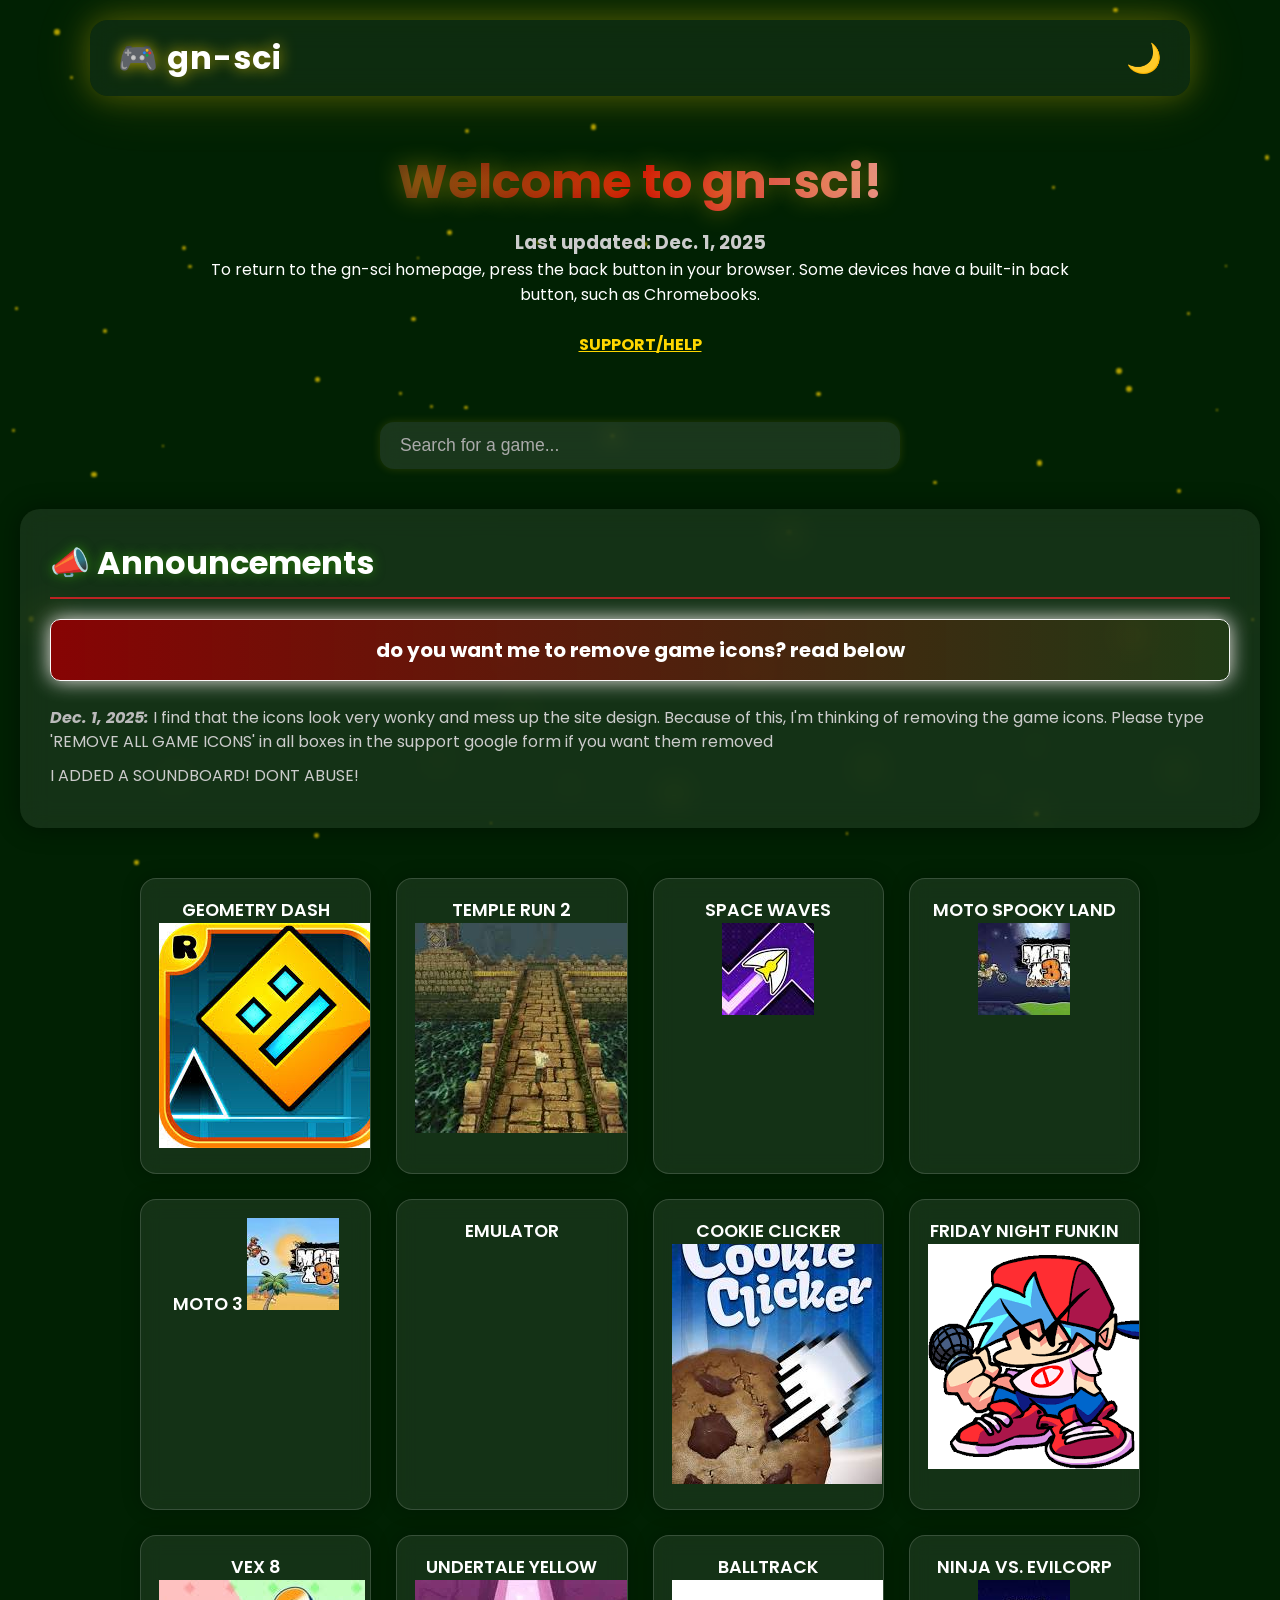
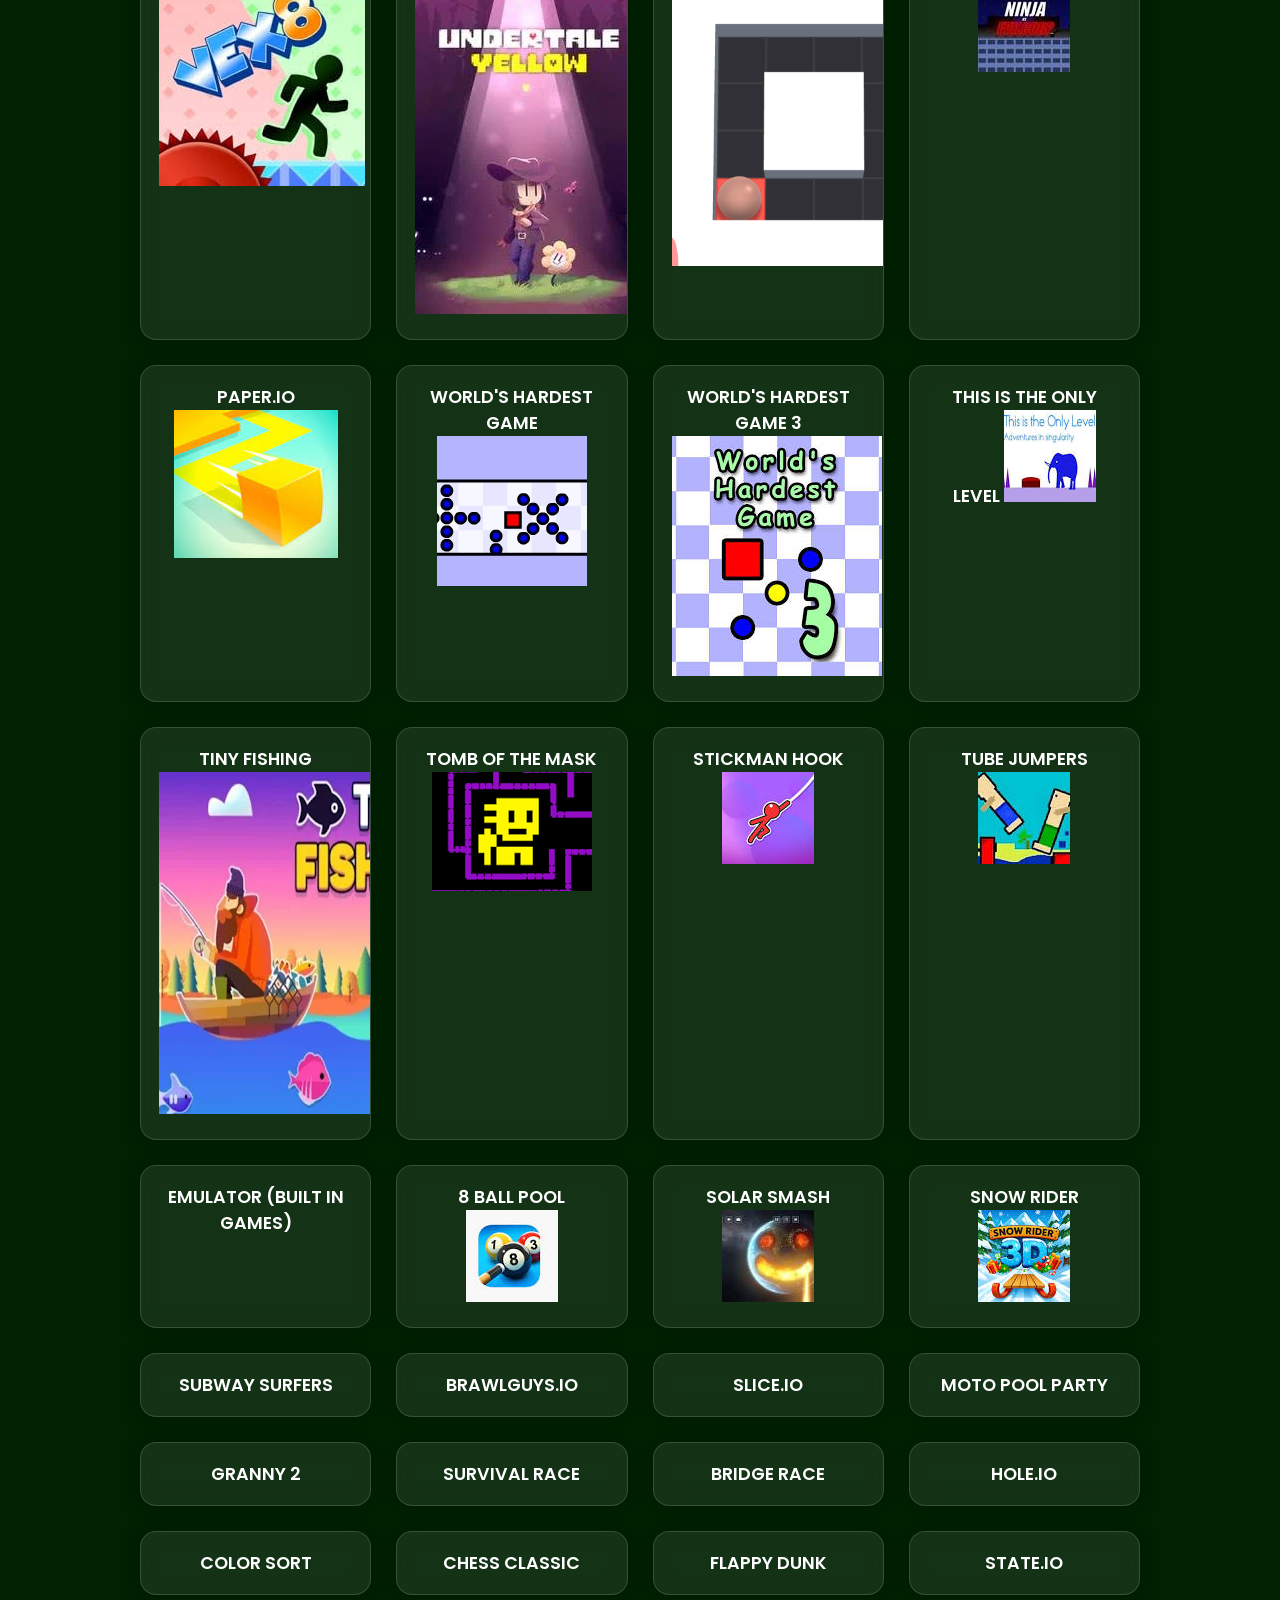
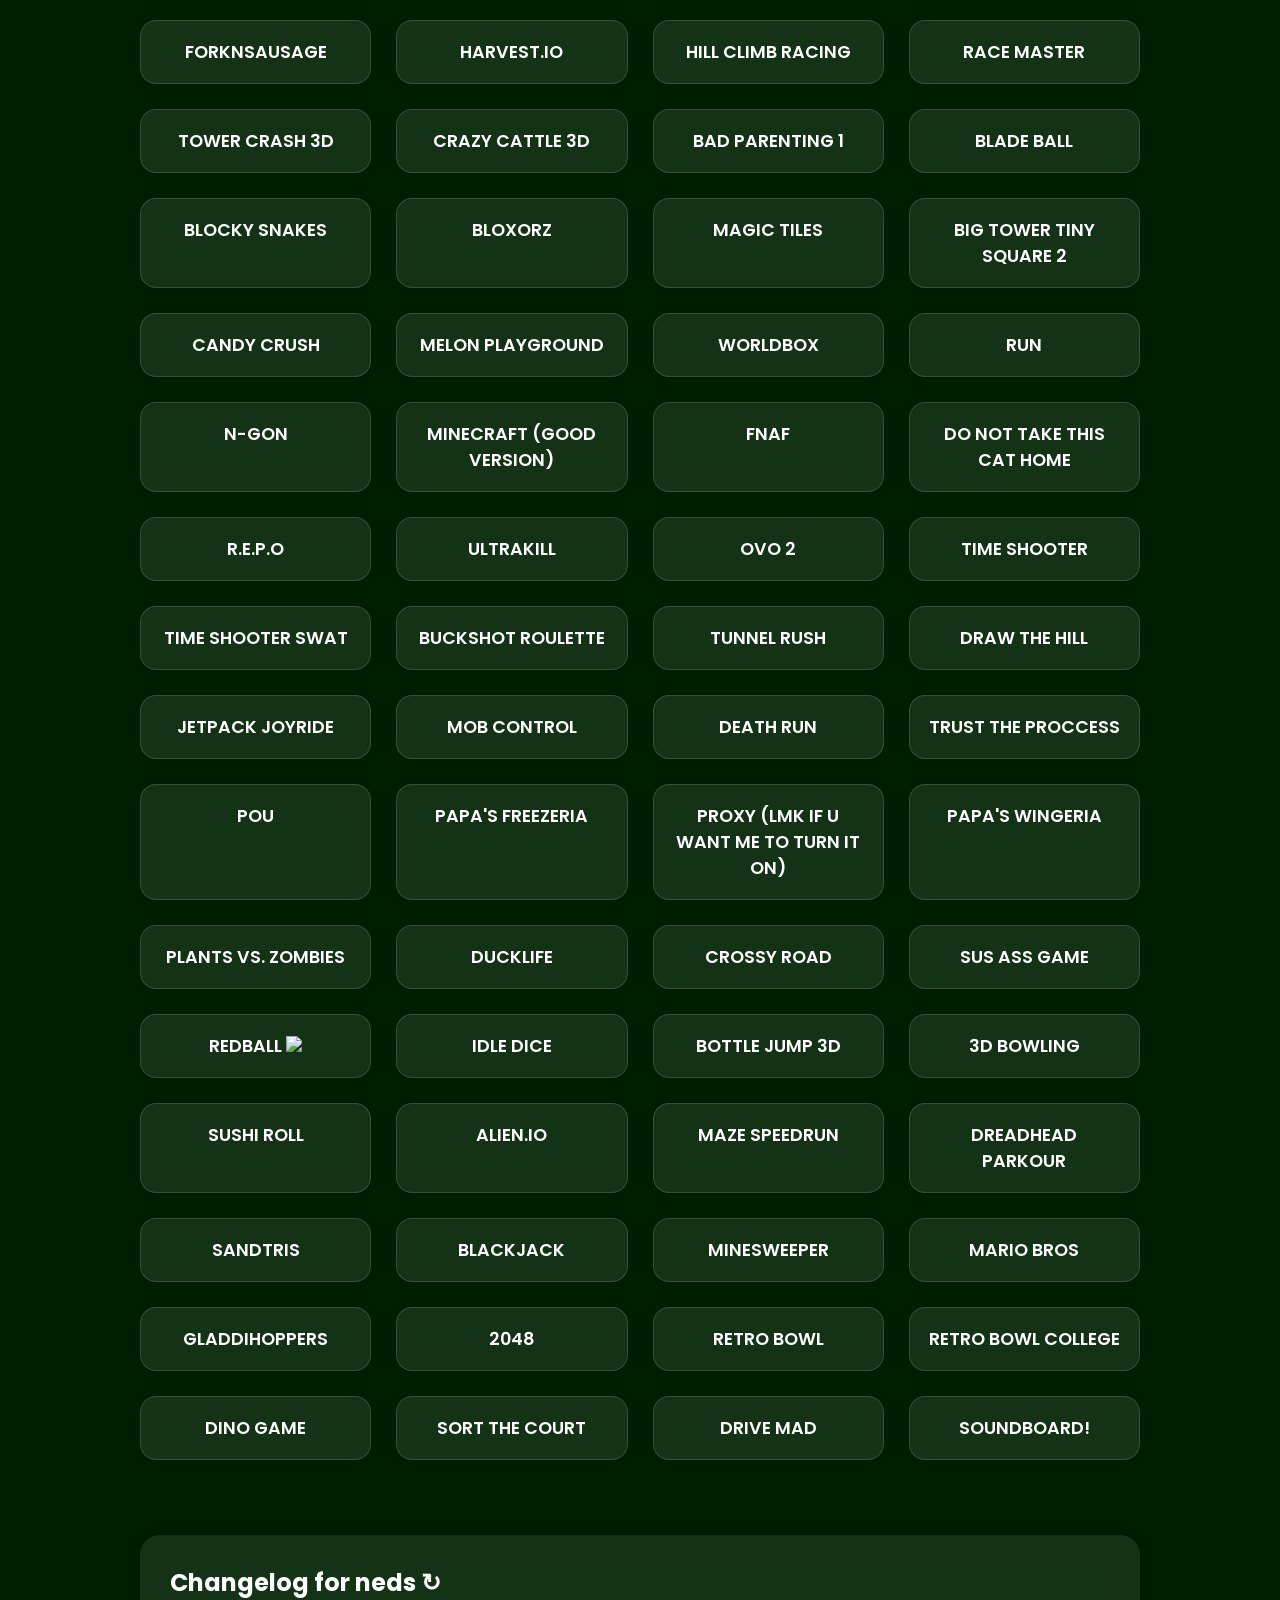
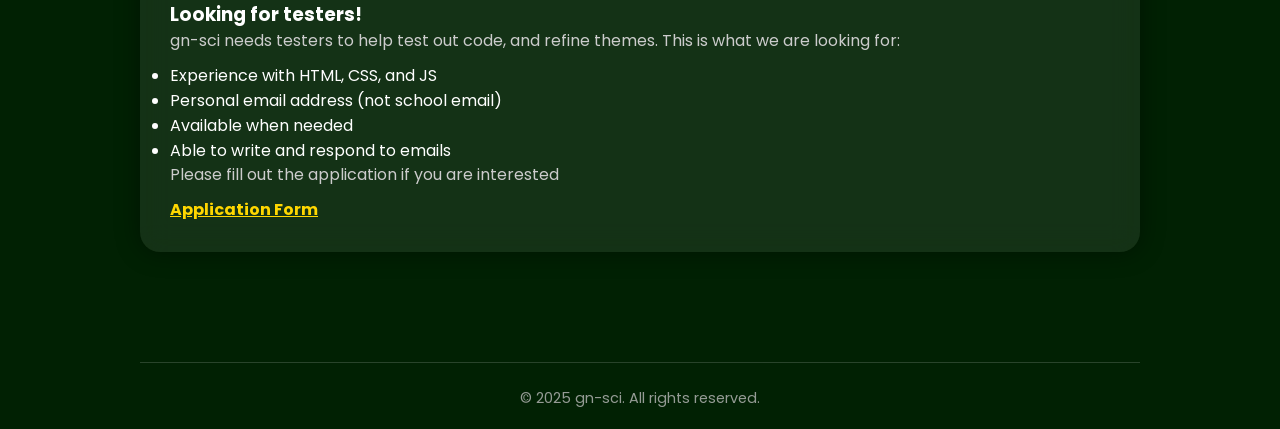
==== index.html @ a2a51438 "Update index.html" ====
<!DOCTYPE html>
<html lang="en">
<head>

  <!-- Google tag (gtag.js) -->
<script async src="https://www.googletagmanager.com/gtag/js?id=G-GJDDTMFGZG"></script>
<script>
  window.dataLayer = window.dataLayer || [];
  function gtag(){dataLayer.push(arguments);}
  gtag('js', new Date());

  gtag('config', 'G-GJDDTMFGZG');
</script>
  <meta charset="UTF-8" />
  <meta name="viewport" content="width=device-width, initial-scale=1.0" />
  <title>gn-sci</title>
  <link rel="shortcut icon" type="image/x-icon" href="favicon.ico">
  <link rel="stylesheet" href="style.css" />
</head>
<body>
  <!-- PARTICLE BACKGROUND -->
  <div id="particle-container"></div>

  <!-- NAVBAR -->
  <nav class="navbar">
    <h2 class="logo">🎮 gn-sci</h2>
    <button class="theme-toggle" id="themeToggle">🌙</button>
  </nav>

  <!-- HEADER -->
  <header>
    <h1>Welcome to <span class="highlight">gn-sci</span>!</h1>
   <h3>Last updated: Dec. 1, 2025</h3>
      To return to the gn-sci homepage, press the back button in your browser. Some devices have a built-in back button, such as Chromebooks.
    </p>
    <br>
    <a href="https://forms.gle/buQgPHkictA9Go8GA">SUPPORT/HELP</a>
  </header>

  <!-- SEARCH BAR -->
  <input type="text" class="search-bar" placeholder="Search for a game..." id="searchInput">

  <!-- ANNOUNCEMENTS -->
  <section class="announcements">
    <h2>📣 Announcements</h2>
    <p class="important-announcement">
do you want me to remove game icons? read below    </p>
    <div class="announcements-list">
      <p><span class="update-date">Dec. 1, 2025:</span> I find that the icons look very wonky and mess up the site design. Because of this, I'm thinking of removing the game icons. Please type
        'REMOVE ALL GAME ICONS' in all boxes in the support google form if you want them removed</p>
      <p>I ADDED A SOUNDBOARD! DONT ABUSE!</p>
      <p class="archived-item"></p>
    </div>
  </section>

  <!-- GAME LIST -->
  <main>
    <section class="game-list" id="gameList">
      <a class="game-link" href="gdash/">Geometry Dash
        <img src="icons/geodash.jpg">
      </a>
      <a class="game-link" href="templerun2/">Temple Run 2
        <img src="icons/templerun2.jpg">
      </a>
      <a class="game-link" href="swaves/">Space Waves
        <img src="icons/spacewaves.jpg">
      </a>
      <a class="game-link" href="motosl/">Moto Spooky Land
        <img src="icons/motosl.jpg">
      </a>
      <a class="game-link" href="moto3/">Moto 3
        <img src="icons/moto3.jpg">
      </a>
      <a class="game-link" href="emulator/">Emulator</a>
      <a class="game-link" href="cookieclicker/">Cookie Clicker
        <img src="icons/cc.jpg">
      </a>
      <a class="game-link" href="fnf/">Friday Night Funkin
        <img src="icons/fnf.jpg">
      </a>
      <a class="game-link" href="vex8/">Vex 8
        <img src="icons/vex8.jpg">
      </a>
      <a class="game-link" href="undertale/">Undertale Yellow
        <img src="icons/undertale.png">
      </a>
      <a class="game-link" href="balltrack/">Balltrack
        <img src="icons/balltrack.jpg">
      </a>
      <a class="game-link" href="ninjaVSevil/">Ninja Vs. Evilcorp
        <img src="icons/ninjaVSevil.jpg">
      </a>
      <a class="game-link" href="paper.io/">Paper.io
        <img src="icons/paper.jpeg">
      </a>
      <a class="game-link" href="WHG/">World's Hardest Game
        <img src="icons/whg.jpg">
      </a>
      <a class="game-link" href="WHG3/">World's Hardest Game 3
        <img src="icons/whg3.jpg">
      </a>
      <a class="game-link" href="titol/">This is the Only Level
        <img src="icons/titol.jpeg">
      </a>
      <a class="game-link" href="tinyfishing/">Tiny Fishing
        <img src="icons/tinyfishing.png">
      </a>
      <a class="game-link" href="ttm/">Tomb of the Mask
        <img src="icons/totm.png">
      </a>
      <a class="game-link" href="stickman hook/">Stickman Hook
        <img src="icons/stickman.jpg">
      </a>
      <a class="game-link" href="tubejumpers/tube">Tube Jumpers
        <img src="icons/tubejumpers.jpg">
      </a>
      <a class="game-link" href="emulator2/">Emulator (built in games)</a>
      <a class="game-link" href="8ballpool/">8 Ball Pool
        <img src="icons/8bp.jpg">
      </a>
      <a class="game-link" href="solar smash/">Solar Smash
        <img src="icons/solarsmash.jpg">
      </a>
      <a class="game-link" href="snowrider/">Snow Rider
        <img src="icons/snowrider.jpg">
      </a>
      <a class="game-link" href="subway surfers/">Subway Surfers</a>
      <a class="game-link" href="brawlguys/">Brawlguys.io</a>
      <a class="game-link" href="slice.io/">Slice.io</a>
      <a class="game-link" href="motopp/">Moto Pool Party</a>
      <a class="game-link" href="granny2/">Granny 2</a>
      <a class="game-link" href="survivalrace/">Survival Race</a>
      <a class="game-link" href="briderace/">Bridge Race</a>
      <a class="game-link" href="hole.io/">Hole.io</a>
      <a class="game-link" href="colorsort/">Color Sort</a>
      <a class="game-link" href="chess/">Chess Classic</a>
      <a class="game-link" href="flappydunk/">Flappy Dunk</a>
      <a class="game-link" href="state.io/">State.io</a>
      <a class="game-link" href="forknsauce/">ForkNSausage</a>
      <a class="game-link" href="harvest.io/">Harvest.io</a>
      <a class="game-link" href="HCR/">Hill Climb Racing</a>
      <a class="game-link" href="race master/">Race Master</a>
      <a class="game-link" href="towercrash/">Tower Crash 3D</a>
      <a class="game-link" href="crazy cattle/">Crazy Cattle 3D</a>
      <a class="game-link" href="badparenting/">Bad Parenting 1</a>
      <a class="game-link" href="bladeball/">Blade Ball</a>
      <a class="game-link" href="blockysnakes/">Blocky Snakes</a>
      <a class="game-link" href="bloxorz/">Bloxorz</a>
      <a class="game-link" href="magictiles/">Magic tiles</a>
      <a class="game-link" href="btts2/">Big Tower Tiny Square 2</a>
      <a class="game-link" href="candy crush/">Candy Crush</a>
      <a class="game-link" href="melonplayground/">Melon Playground</a>
      <a class="game-link" href="world box/">WorldBox</a>
      <a class="game-link" href="run/">Run</a>
      <a class="game-link" href="n-gon/">N-Gon</a>
      <a class="game-link" href="minecraft/">Minecraft (good version)</a>
      <a class="game-link" href="FNAF/">FNAF</a>
      <a class="game-link" href="dnttch/">Do Not Take This Cat Home</a>
      <a class="game-link" href="REPO/">R.E.P.O</a>
      <a class="game-link" href="ULTRAKILL/">ULTRAKILL</a>
      <a class="game-link" href="ovo2/">OvO 2</a>
      <a class="game-link" href="timeshooter/">Time Shooter</a>
      <a class="game-link" href="timeshooterswat/">Time Shooter SWAT</a>
      <a class="game-link" href="buckshot/">Buckshot Roulette</a>
      <a class="game-link" href="tunnelrush/">Tunnel Rush</a>
      <a class="game-link" href="drawthehill/">Draw the Hill</a>
      <a class="game-link" href="jetpack/">Jetpack Joyride</a>
      <a class="game-link" href="mobcontrol/">Mob Control</a>
      <a class="game-link" href="death run/">Death Run</a>
      <a class="game-link" href="very fun I swear/">Trust the proccess</a>
      <a class="game-link" href="pou/">Pou</a>
      <a class="game-link" href="freezeria/">Papa's Freezeria</a> 
      <a class="game-link" href="https://reimagined-couscous-wrxw45wrq9pp2r4v-8080.app.github.dev/">Proxy (lmk if u want me to turn it on)</a>
      <a class="game-link" href="wingeria/">Papa's Wingeria</a>
      <a class="game-link" href="plantsvszombies/">Plants VS. Zombies</a>
      <a class="game-link" href="ducklife/">Ducklife</a>
      <a class="game-link" href="crossyroad/">Crossy Road</a>
      <a class="game-link" href="touchaholic/">sus ass game</a>
      <a class="game-link" href="redball/">Redball
        <img src="redball.png">
      </a>
      <a class="game-link" href="idledice/">Idle Dice</a>
      <a class="game-link" href="bottle jump/">Bottle Jump 3D</a>
      <a class="game-link" href="bowling/">3D Bowling</a>
      <a class="game-link" href="sushi roll/">Sushi Roll</a>
      <a class="game-link" href="alien/">Alien.io</a>
      <a class="game-link" href="mazespeedrun/">Maze Speedrun</a>
      <a class="game-link" href="deadhead/">Dreadhead Parkour</a>
      <a class="game-link" href="sandtris/">SANDTRIS</a>
      <a class="game-link" href="blackjack/">Blackjack</a>
      <a class="game-link" href="minesweeper/">Minesweeper</a>
      <a class="game-link" href="Mario/">Mario Bros</a>
      <a class="game-link" href="gladdihoppers/">Gladdihoppers</a>
      <a class="game-link" href="2048/">2048</a>
      <a class="game-link" href="Retro Bowl.html">Retro Bowl</a>
      <a class="game-link" href="Retro Bowl College">Retro Bowl College</a>
      <a class="game-link" href="dinogame/">Dino Game</a>
      <a class="game-link" href="stc/">Sort the Court</a>
      <a class="game-link" href="drivemad/">Drive Mad</a>
      <a class="game-link" href="soundboard/">SOUNDBOARD!</a>
      <br>
      <br>
      
      
      <!--
<a class="game-link" href=" /"> </a>
      -->
      
    </section>

<!-- CHANGELOG -->
  <section class="log">

    <h2>Changelog for neds ↻</h2>
    <div class="announcements-list">
      
      <h3>Looking for testers!</h3>
      <p>gn-sci needs testers to help test out code, and refine themes. This is what we are looking for:</p>
      <ul>
        <li>Experience with HTML, CSS, and JS</li>
        <li>Personal email address (not school email)</li>
        <li>Available when needed</li>
        <li>Able to write and respond to emails</li>
      </ul>
      <p>Please fill out the application if you are interested</p>
      <a href="https://forms.gle/q88oAAwdbPkK9mpD8">Application Form</a>
    </div>

  </main>

  <!-- FOOTER -->
  <footer>
    <p>&copy; 2025 gn-sci. All rights reserved.</p>
  </footer>

  <script src="script.js"></script>
</body>
</html>
---- style.css ----
/* -----------------------------
   Fonts & Globals
----------------------------- */
@import url("https://fonts.googleapis.com/css2?family=Poppins:wght@400;600;700&display=swap");

* { margin: 0; padding: 0; box-sizing: border-box; }

body {
  font-family: "Poppins", sans-serif;
  background: #012103;
  background-size: 300% 300%;
  animation: bgShift 15s ease infinite;
  color: #fff;
  min-height: 100vh;
  display: flex;
  flex-direction: column;
  align-items: center;
  padding: 20px;
  overflow-x: hidden;
  transition: background 0.4s, color 0.4s;
}

body.light {
  background: linear-gradient(135deg, #f4f4f9, #dadcff);
  color: #111;
}

@keyframes bgShift {
  0% { background-position: 0% 50%; }
  50% { background-position: 100% 50%; }
  100% { background-position: 0% 50%; }
}

/* -----------------------------
   Particle Background
----------------------------- */
#particle-container { position: fixed; top: 0; left: 0; width: 100%; height: 100%; pointer-events: none; overflow: hidden; z-index: -1; }
.particle { position: absolute; width: 4px; height: 4px; background: rgba(255, 215, 0, 0.7); border-radius: 50%; filter: blur(1px); animation: floatParticle linear infinite; }
@keyframes floatParticle { 0% { transform: translateY(0) translateX(0); opacity: 0; } 10% { opacity: 1; } 100% { transform: translateY(-120vh) translateX(50px); opacity: 0; } }

/* -----------------------------
   Navbar
----------------------------- */
.navbar {
  width: 100%;
  max-width: 1100px;
  display: flex;
  justify-content: space-between;
  align-items: center;
  padding: 14px 28px;
  background: rgba(255,255,255,0.05);
  border-radius: 18px;
  box-shadow: 0 0 30px rgba(255,215,0,0.25), 0 0 60px rgba(255,215,0,0.15);
  backdrop-filter: blur(14px);
  margin-bottom: 50px;
  animation: fadeDown 1s ease forwards;
  opacity: 0;
}
.logo { font-size: 2rem; font-weight: 700; color: #ffffff; text-shadow: 0 0 15px rgba(255,215,0,0.7); letter-spacing: 1px; }
.theme-toggle { background: none; border: none; font-size: 1.8rem; cursor: pointer; color: #fff; transition: transform 0.3s, color 0.3s, text-shadow 0.3s; }
.theme-toggle:hover { transform: rotate(20deg) scale(1.3); text-shadow: 0 0 10px #ffd700; }
body.light .theme-toggle { color: #111; }
@keyframes fadeDown { to { transform: translateY(0); opacity: 1; } from { transform: translateY(-40px); opacity: 0; } }

/* -----------------------------
   Header
----------------------------- */
header { text-align: center; max-width: 900px; margin-bottom: 40px; animation: fadeUp 1.2s ease forwards; opacity: 0; }
@keyframes fadeUp { to { transform: translateY(0); opacity: 1; } from { transform: translateY(40px); opacity: 0; } }
header h1 { font-size: 3rem; font-weight: 700; background: linear-gradient(90deg,#04591f,#cc0707,#ffffff); background-clip: text; -webkit-background-clip: text; -webkit-text-fill-color: transparent; text-shadow: 0 0 25px rgba(255,215,0,0.4); }
header h3 { color: #ccc; margin-top: 10px; }
header h3 a { color: #ffffff; text-decoration: none; }
.note { color: #aaa; max-width: 700px; margin: 15px auto; font-size: 1.05rem; line-height: 1.6; }

/* -----------------------------
   Search Bar
----------------------------- */
.search-bar { width: 100%; max-width: 520px; padding: 13px 20px; border-radius: 14px; border: none; outline: none; margin: 25px auto 40px; font-size: 1.1em; background: rgba(255,255,255,0.1); color: #fff; backdrop-filter: blur(10px); transition: all 0.3s ease; box-shadow: 0 0 10px rgba(255,215,0,0.15); }
.search-bar::placeholder { color: #aaa; }
.search-bar:focus { background: rgba(255,255,255,0.2); box-shadow: 0 0 20px rgba(255,215,0,0.6); transform: scale(1.02); }

/* -----------------------------
   Announcements
----------------------------- */
.announcements { width: 100%; padding: 30px; background: rgba(255,255,255,0.08); border-radius: 20px; box-shadow: 0 0 25px rgba(0,0,0,0.4); backdrop-filter: blur(14px); margin-bottom: 50px; animation: fadeUp 1.3s ease forwards; }
.announcements h2 { font-size: 2rem; border-bottom: 2px solid #bb2222; padding-bottom: 10px; margin-bottom: 20px; text-shadow: 0 0 12px rgba(53, 176, 0, 0.6); }
.important-announcement { background: linear-gradient(90deg, rgb(135, 4, 4), rgba(255,215,0,0.05)); font-size: 1.25em; color: #ffffff; font-weight: bold; padding: 15px; border: 1px solid #f9f9f9; border-radius: 10px; text-align: center; margin-bottom: 25px; box-shadow: 0 0 20px rgb(239, 232, 232); }
.announcements-list p { margin-bottom: 10px; line-height: 1.5; color: #ccc; }
.update-date { font-style: italic; font-weight: bold; color: #bbb; }
.archived-item { opacity: 0.6; font-size: 0.9em; }

/* ---------------------------------
    Change Log
----------------------------------*/
.log { width: 100%; padding: 30px; background: rgba(255,255,255,0.08); border-radius: 20px; box-shadow: 0 0 25px rgba(0,0,0,0.4); backdrop-filter: blur(14px); margin-bottom: 50px; animation: fadeUp 1.3s ease forwards; }

/* -----------------------------
   Game List
----------------------------- */
main { width: 100%; max-width: 1000px; display: flex; flex-direction: column; justify-content: center; }
.game-list { display: grid; grid-template-columns: repeat(auto-fit, minmax(230px, 1fr)); gap: 25px; }
.game-link { display: block; background: rgba(255,255,255,0.08); border: 1px solid rgba(255,255,255,0.15); padding: 18px; border-radius: 16px; font-size: 1.1em; font-weight: 600; text-transform: uppercase; color: #fff; text-align: center; text-decoration: none; backdrop-filter: blur(10px); box-shadow: 0 0 18px rgba(0,0,0,0.25); transition: all 0.35s ease; position: relative; overflow: hidden; }
.game-link::before { content:""; position:absolute; top:-50%; left:-50%; width:200%; height:200%; background: radial-gradient(circle, rgba(255,215,0,0.25) 0%, transparent 70%); transform: scale(0); transition: transform 0.4s ease; z-index:0; }
.game-link:hover::before { transform: scale(1); }
.game-link:hover { transform: translateY(-8px) scale(1.05); box-shadow: 0 0 50px rgba(255, 255, 255, 0.7), 0 0 100px rgba(255,215,0,0.4); border-color: rgba(179, 17, 17, 0.7); color:#ffffff; z-index:1; }

.changelog {
  width: 100%;
  padding: 30px;
  background: rgba(255,255,255,0.08);
  border-radius: 20px;
  box-shadow: 0 0 25px rgba(0,0,0,0.4);
  backdrop-filter: blur(14px);
  margin-bottom: 50px;
}

.changelog h2 {
  font-size: 2rem;
  border-bottom: 2px solid #ffd700;
  padding-bottom: 10px;
  margin-bottom: 20px;
  text-shadow: 0 0 12px rgba(255,215,0,0.6);
}

.changelog-list p {
  margin-bottom: 10px;
  color: #ccc;
  line-height: 1.5;
}

.change-date {
  font-style: italic;
  font-weight: bold;
  color: #bbb;
}

a {
  font-weight: bold;
  color: #ffd700;
}

/*----------------------------
Thank you
----------------------------*/
#ty {
  text-align: center;
  color: #ffd700;
  font-weight: bold;
}

/* -----------------------------
   Footer
----------------------------- */
footer { width: 100%; max-width: 1000px; margin-top: 60px; padding-top: 25px; border-top: 1px solid rgba(255,255,255,0.2); text-align:center; font-size:0.9em; color:#bbb; opacity:0.8; transition: opacity 0.3s ease; }
footer:hover { opacity: 1; }
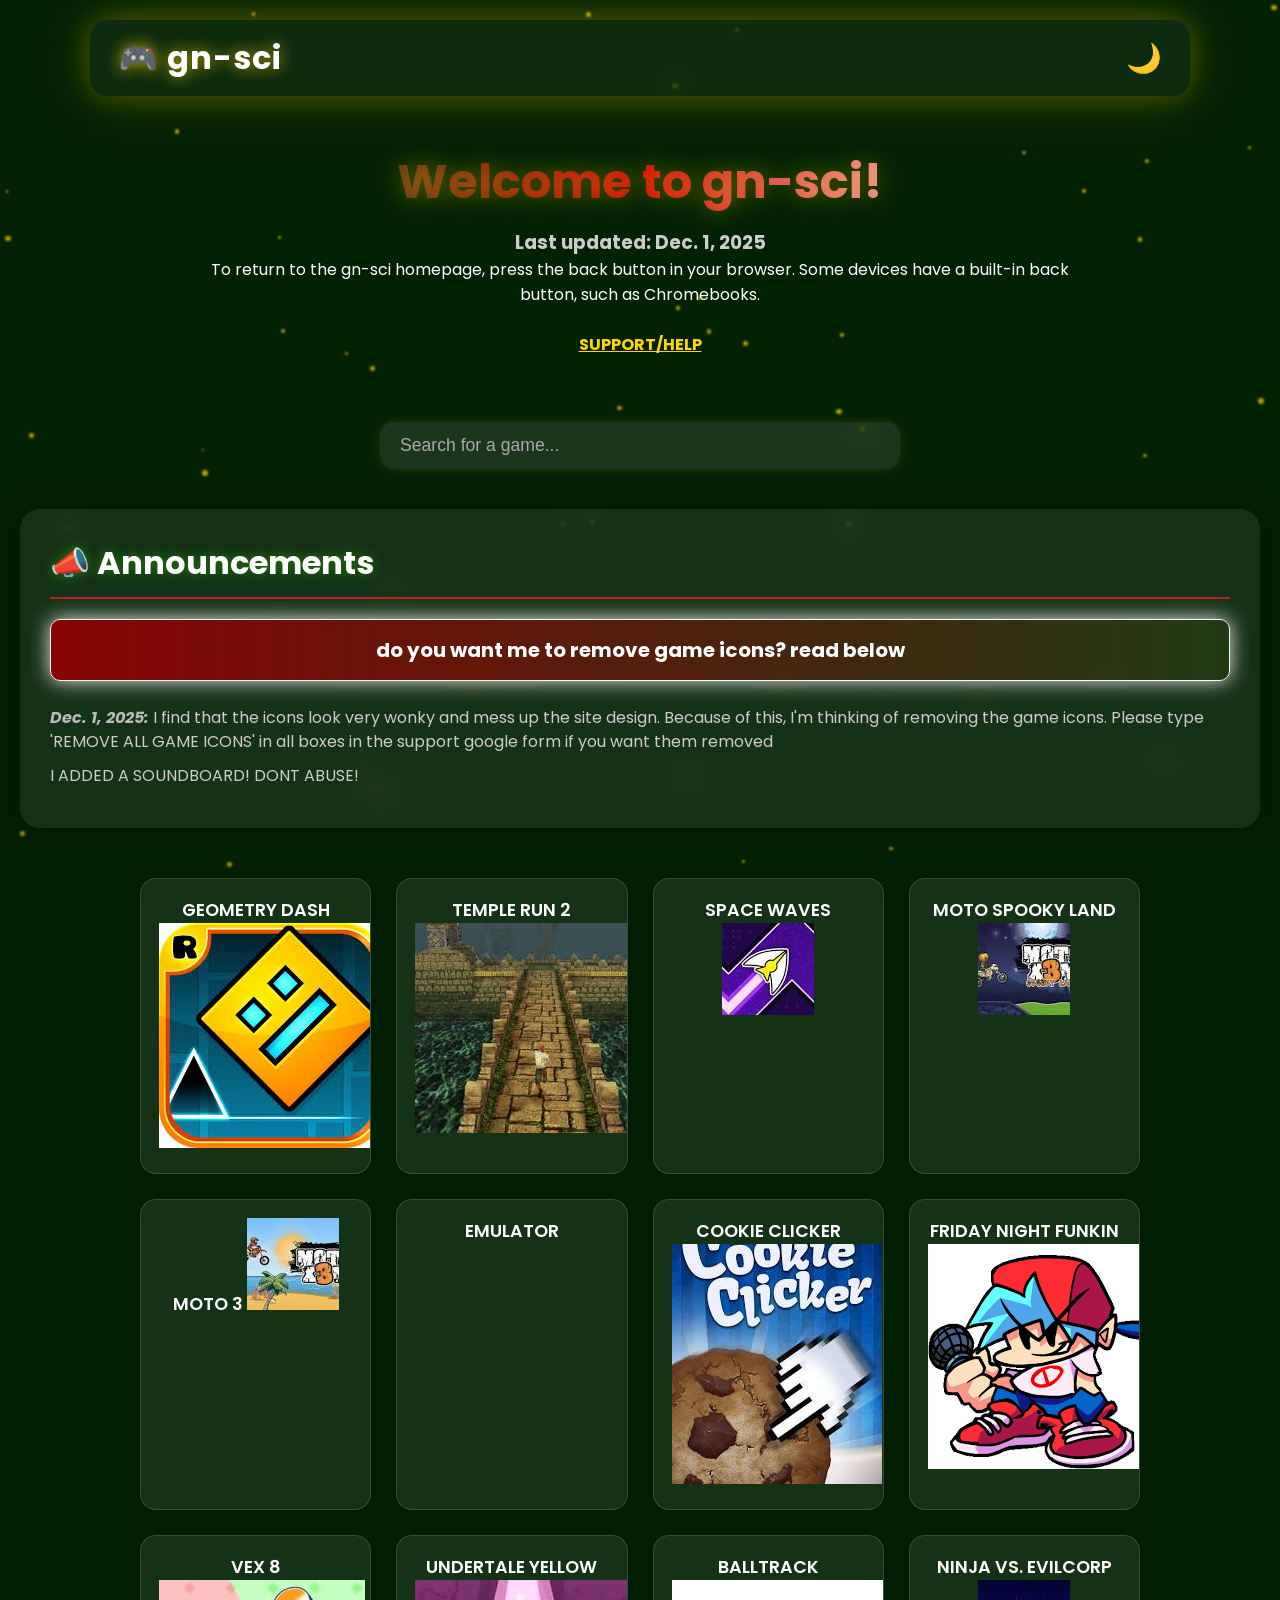
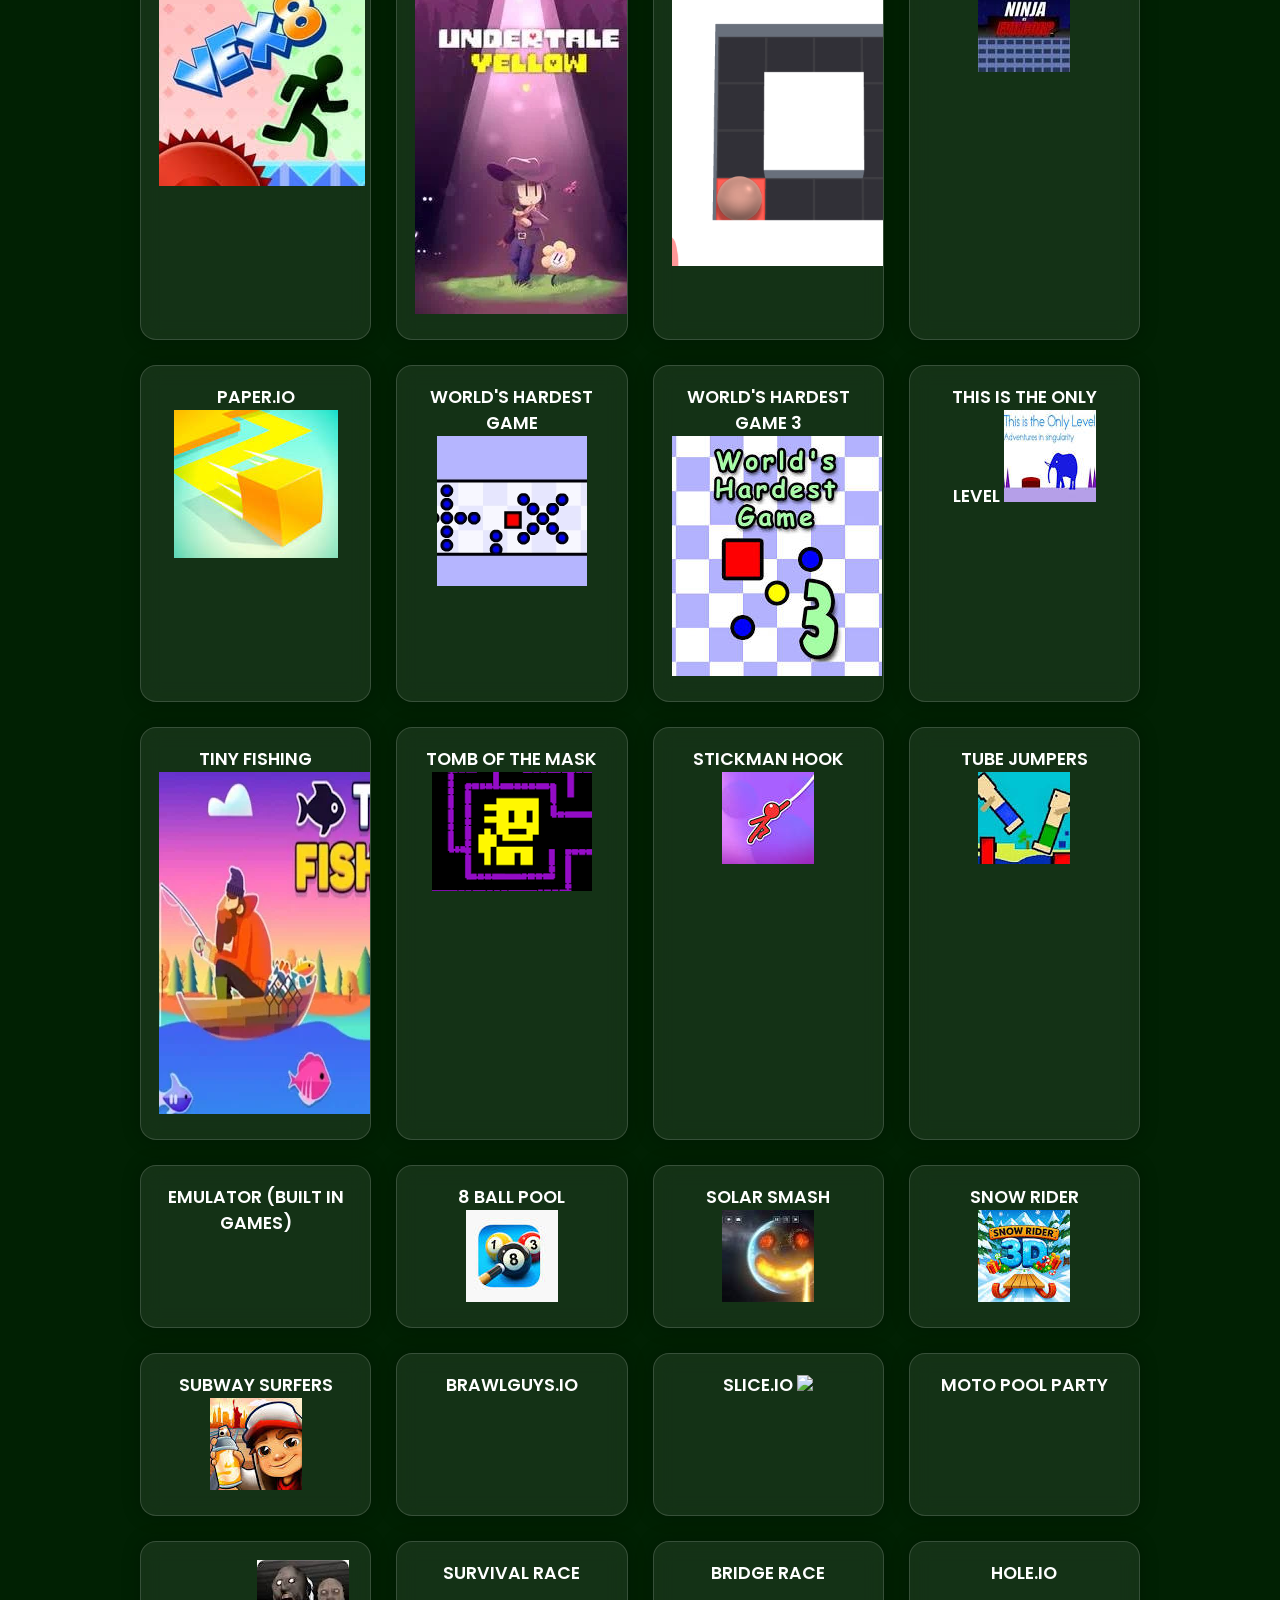
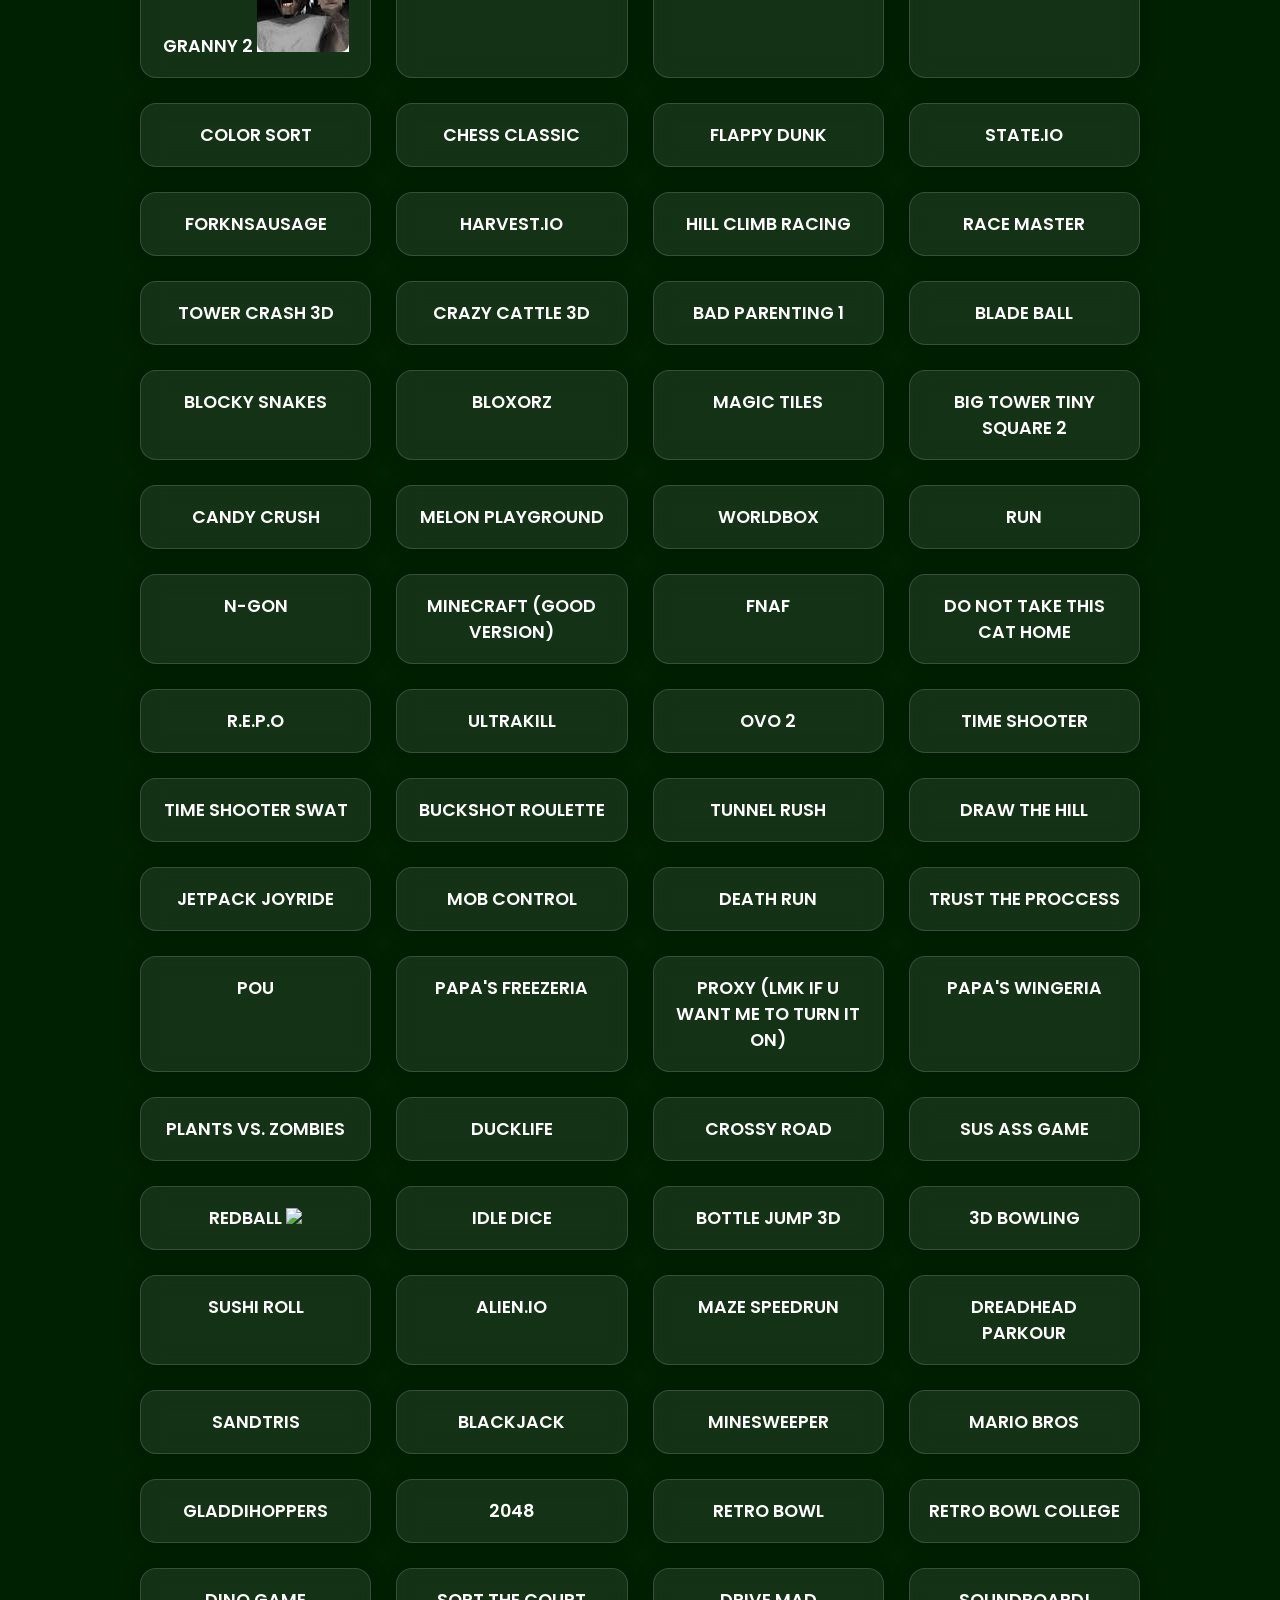
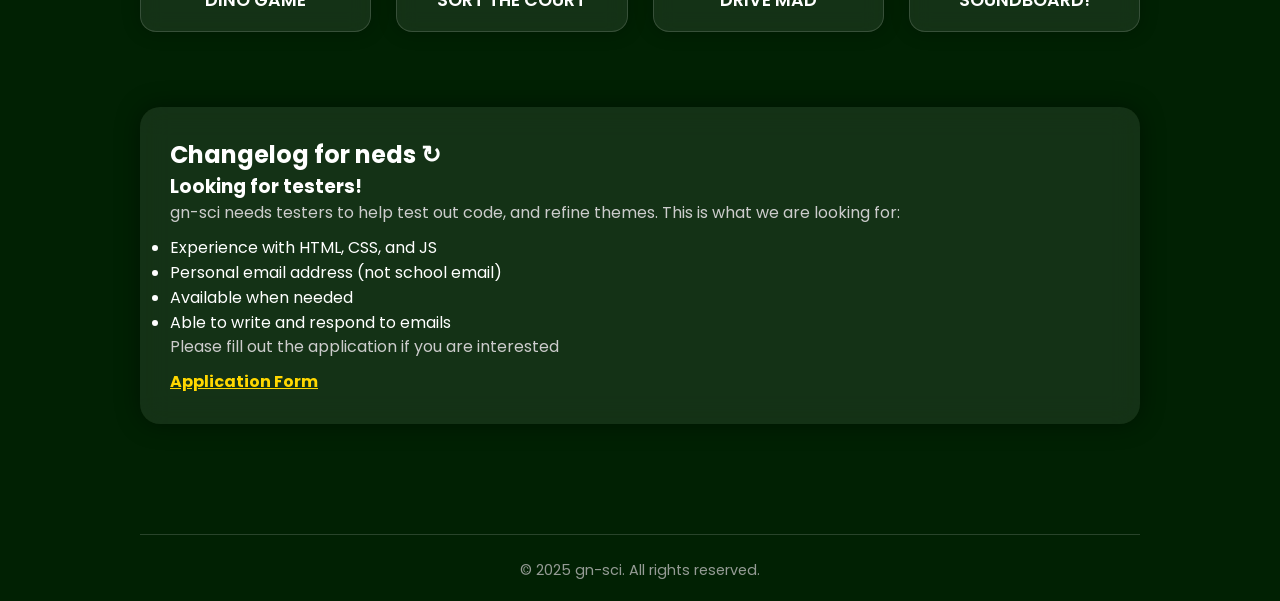
==== commit 627334fd: "Update index.html" ====
--- a/index.html
+++ b/index.html
@@ -124,11 +124,17 @@
       <a class="game-link" href="snowrider/">Snow Rider
         <img src="icons/snowrider.jpg">
       </a>
-      <a class="game-link" href="subway surfers/">Subway Surfers</a>
+      <a class="game-link" href="subway surfers/">Subway Surfers
+        <img src="icons/subwaysurfers.jpg">
+      </a>
       <a class="game-link" href="brawlguys/">Brawlguys.io</a>
-      <a class="game-link" href="slice.io/">Slice.io</a>
+      <a class="game-link" href="slice.io/">Slice.io
+        <img src="icons/slice.io/jpg">
+      </a>
       <a class="game-link" href="motopp/">Moto Pool Party</a>
-      <a class="game-link" href="granny2/">Granny 2</a>
+      <a class="game-link" href="granny2/">Granny 2
+        <img src="icons/granny.jpg">
+      </a>
       <a class="game-link" href="survivalrace/">Survival Race</a>
       <a class="game-link" href="briderace/">Bridge Race</a>
       <a class="game-link" href="hole.io/">Hole.io</a>
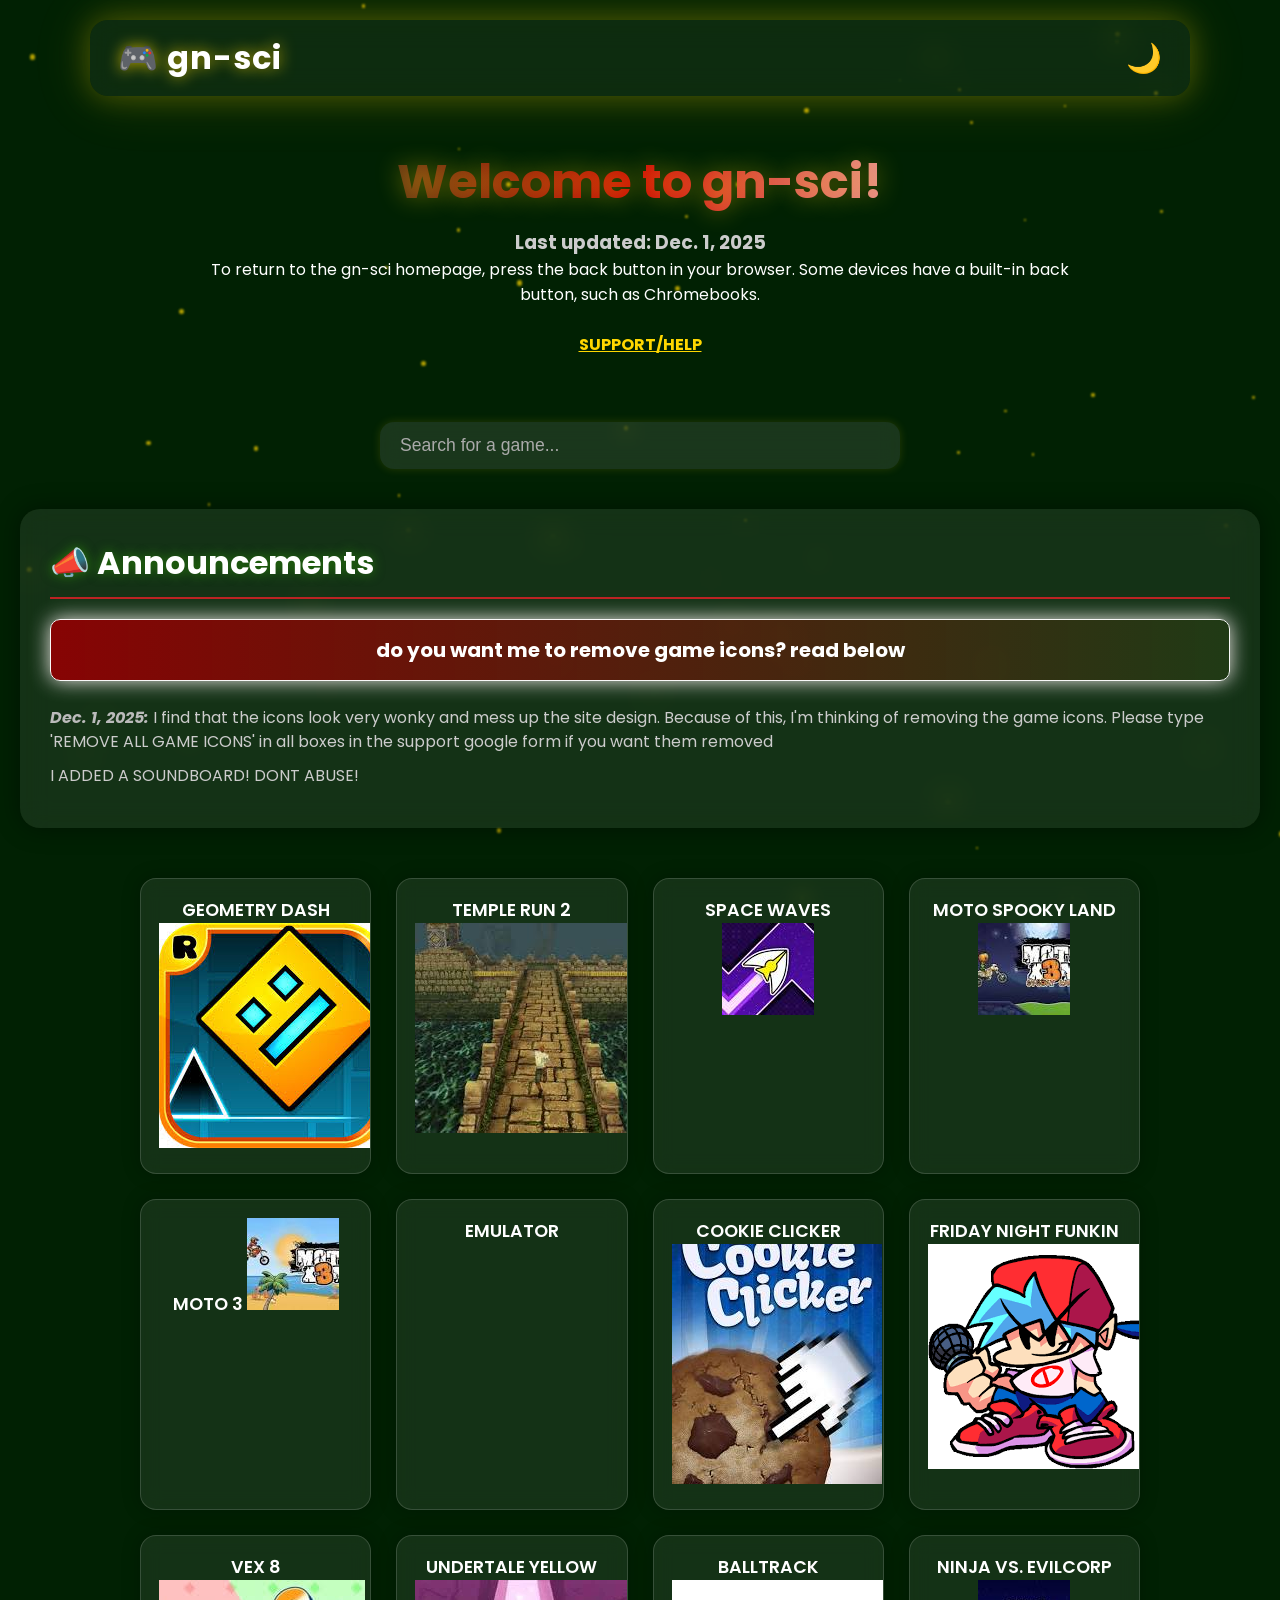
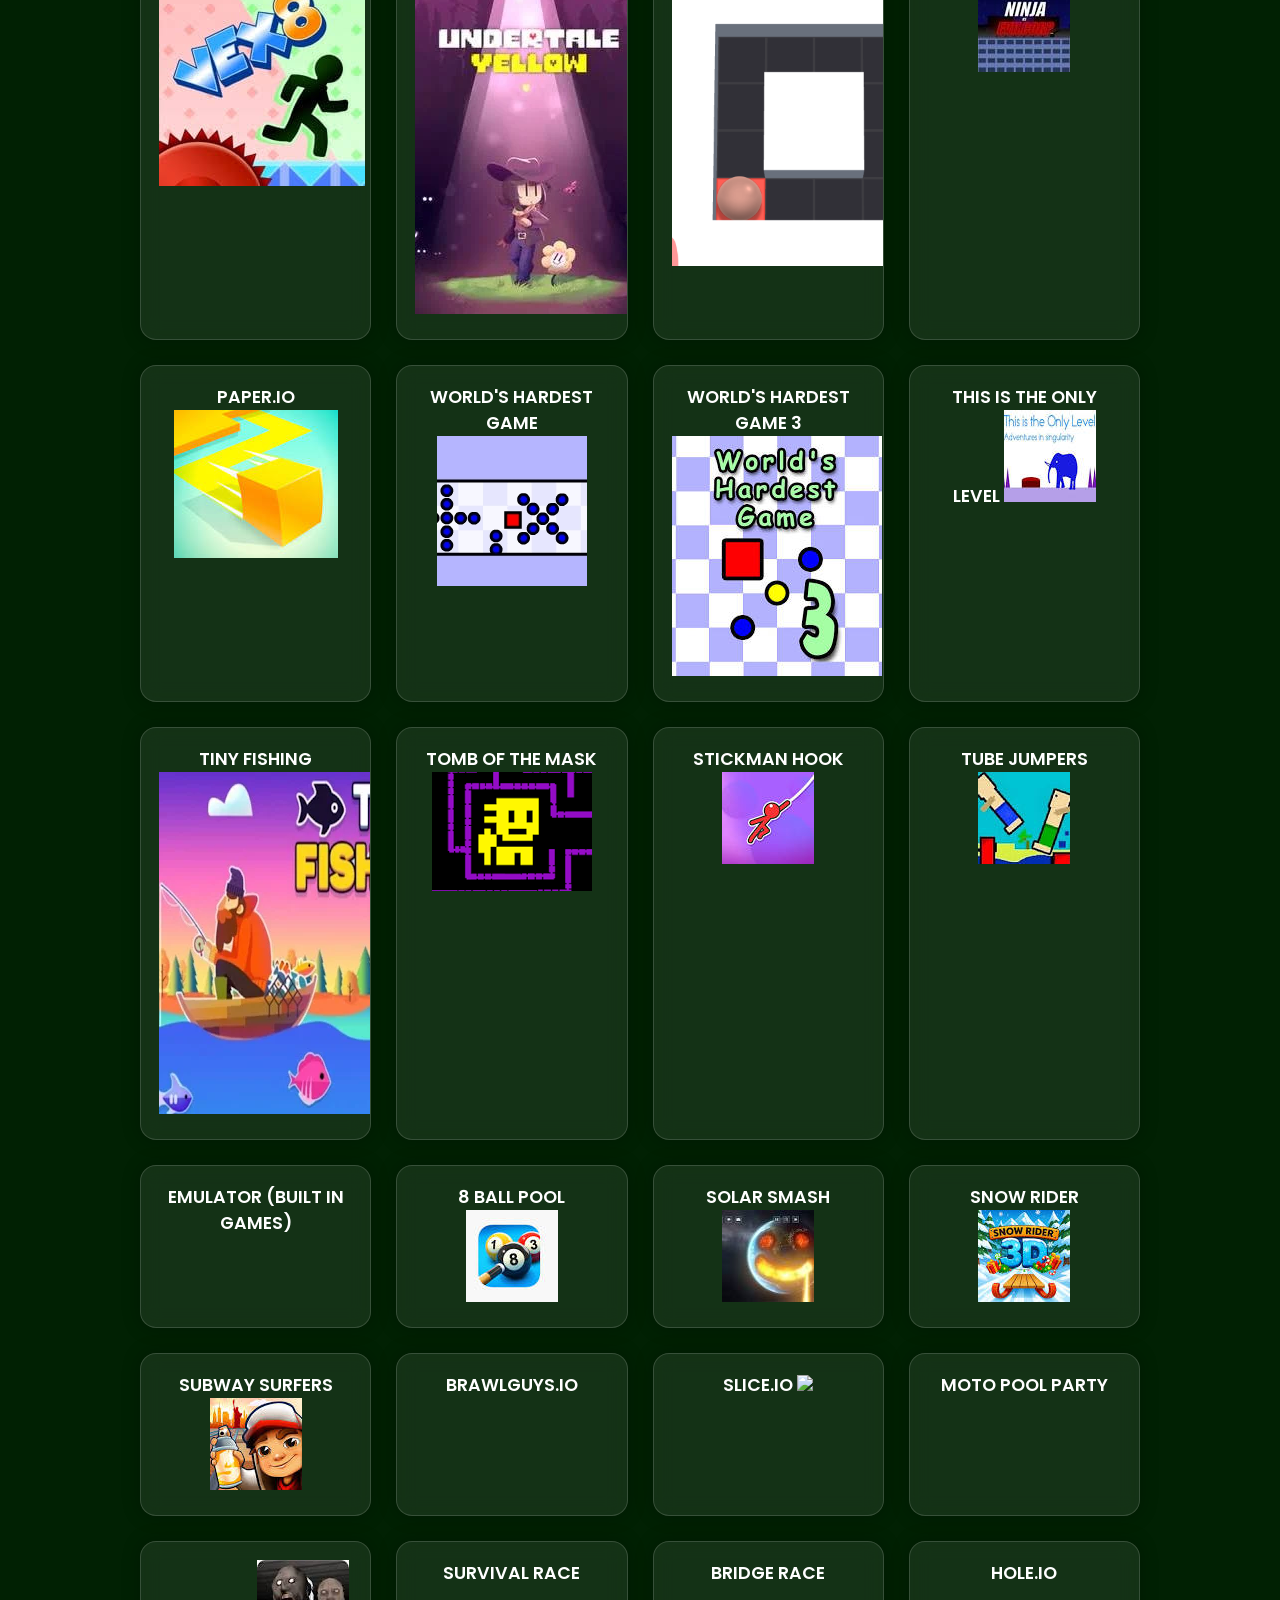
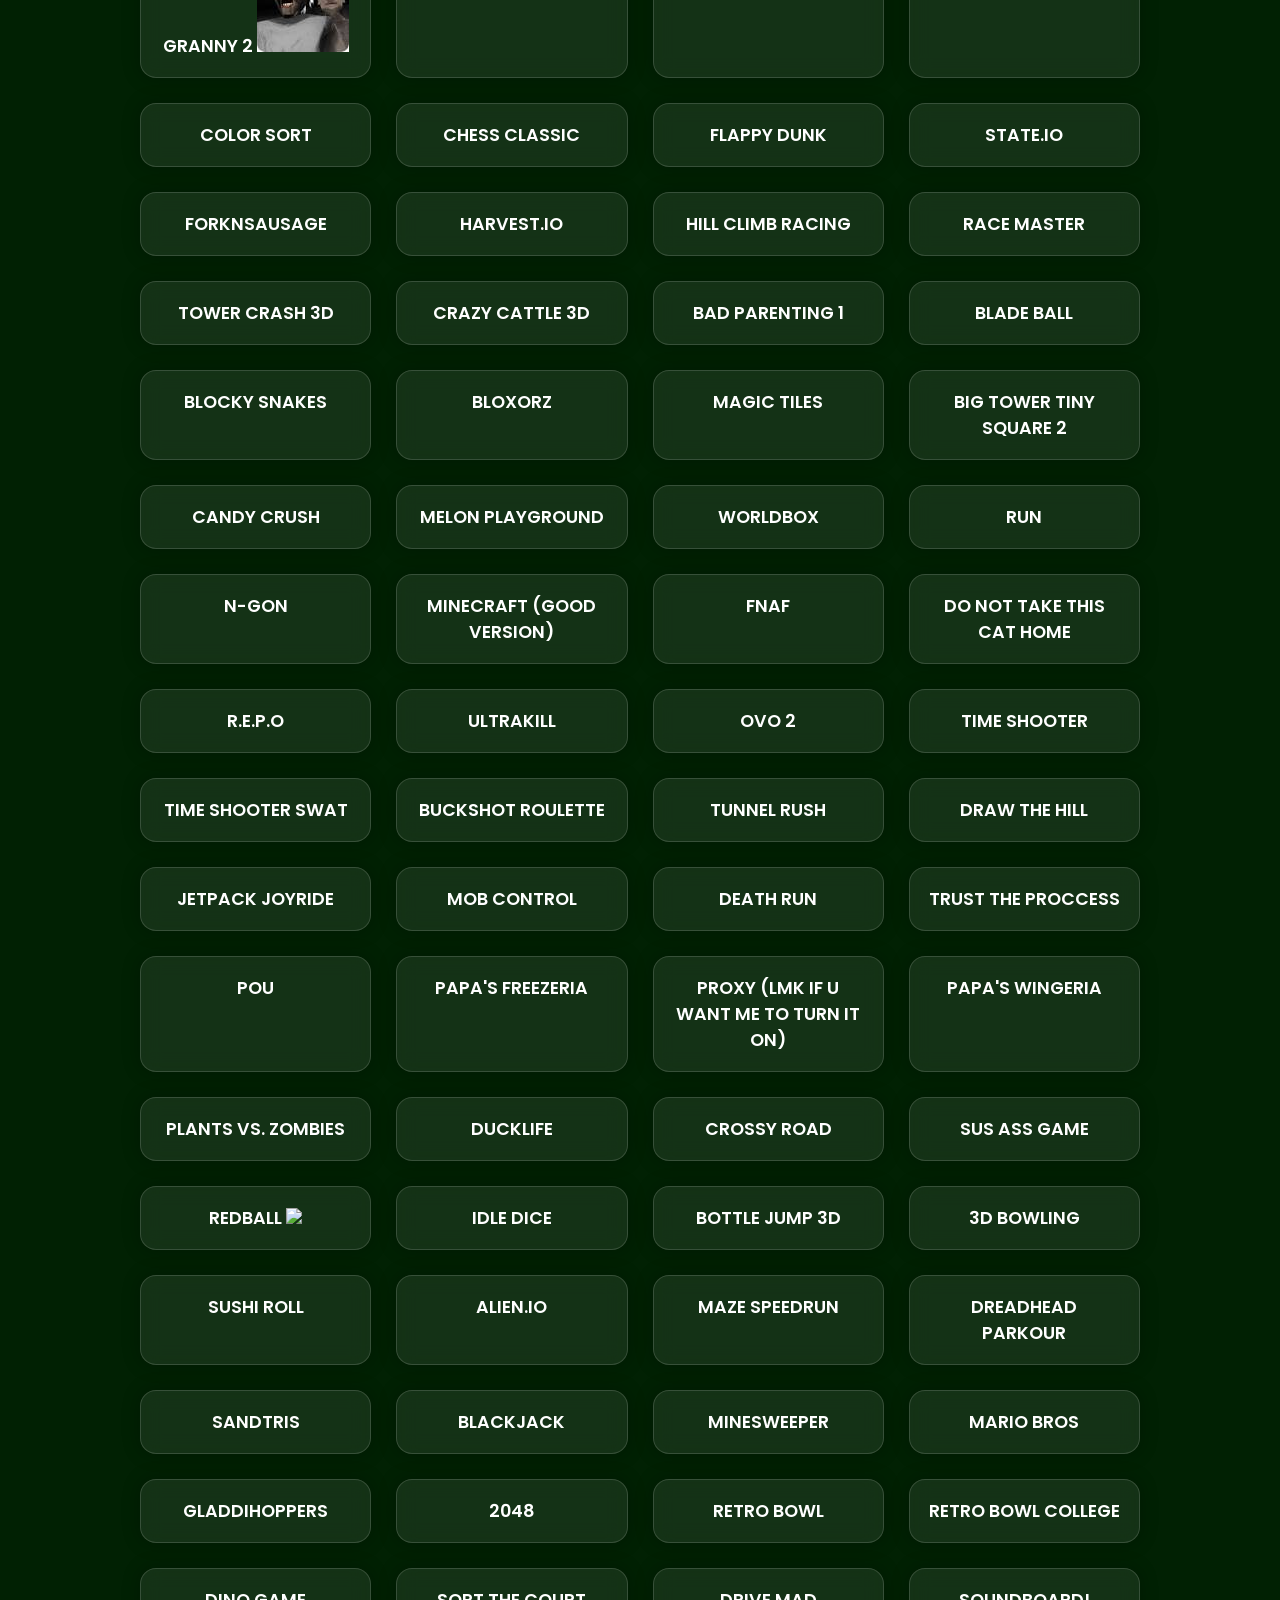
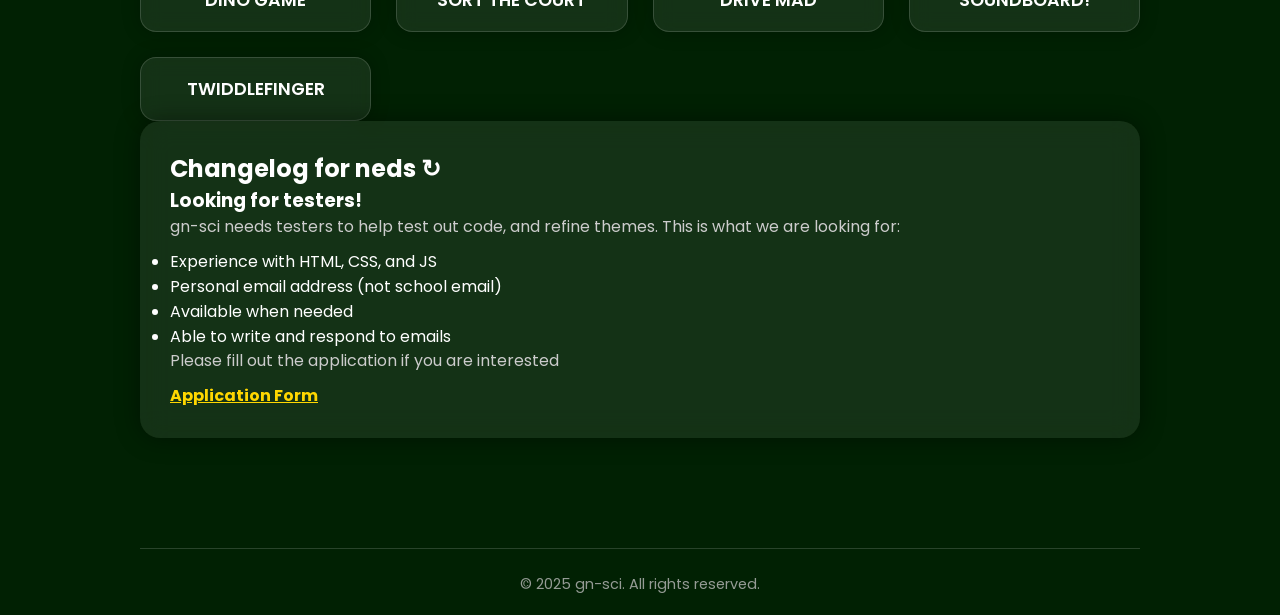
==== commit 1e57fa13: "Update index.html" ====
--- a/index.html
+++ b/index.html
@@ -204,6 +204,8 @@
       <a class="game-link" href="stc/">Sort the Court</a>
       <a class="game-link" href="drivemad/">Drive Mad</a>
       <a class="game-link" href="soundboard/">SOUNDBOARD!</a>
+      <a class="game-link" href=twiddlefinger/">Twiddlefinger</a>
+
       <br>
       <br>
       
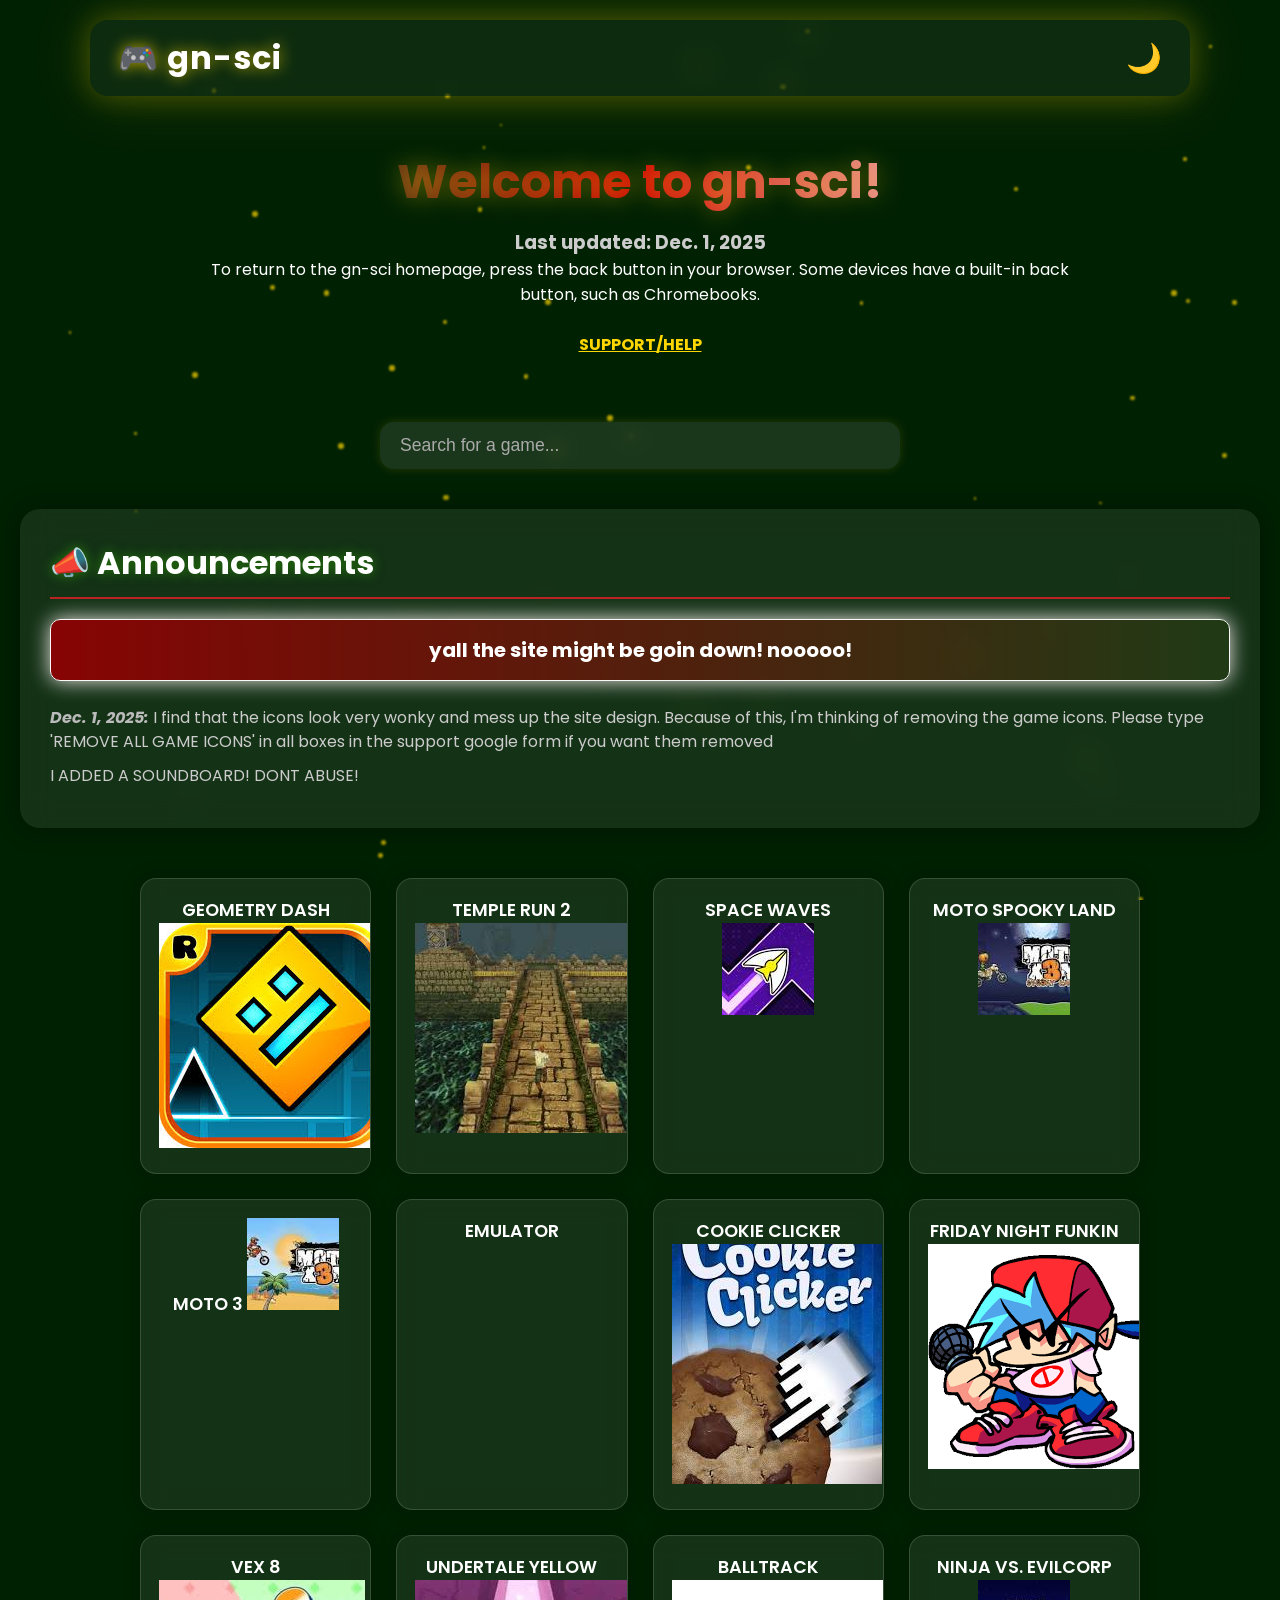
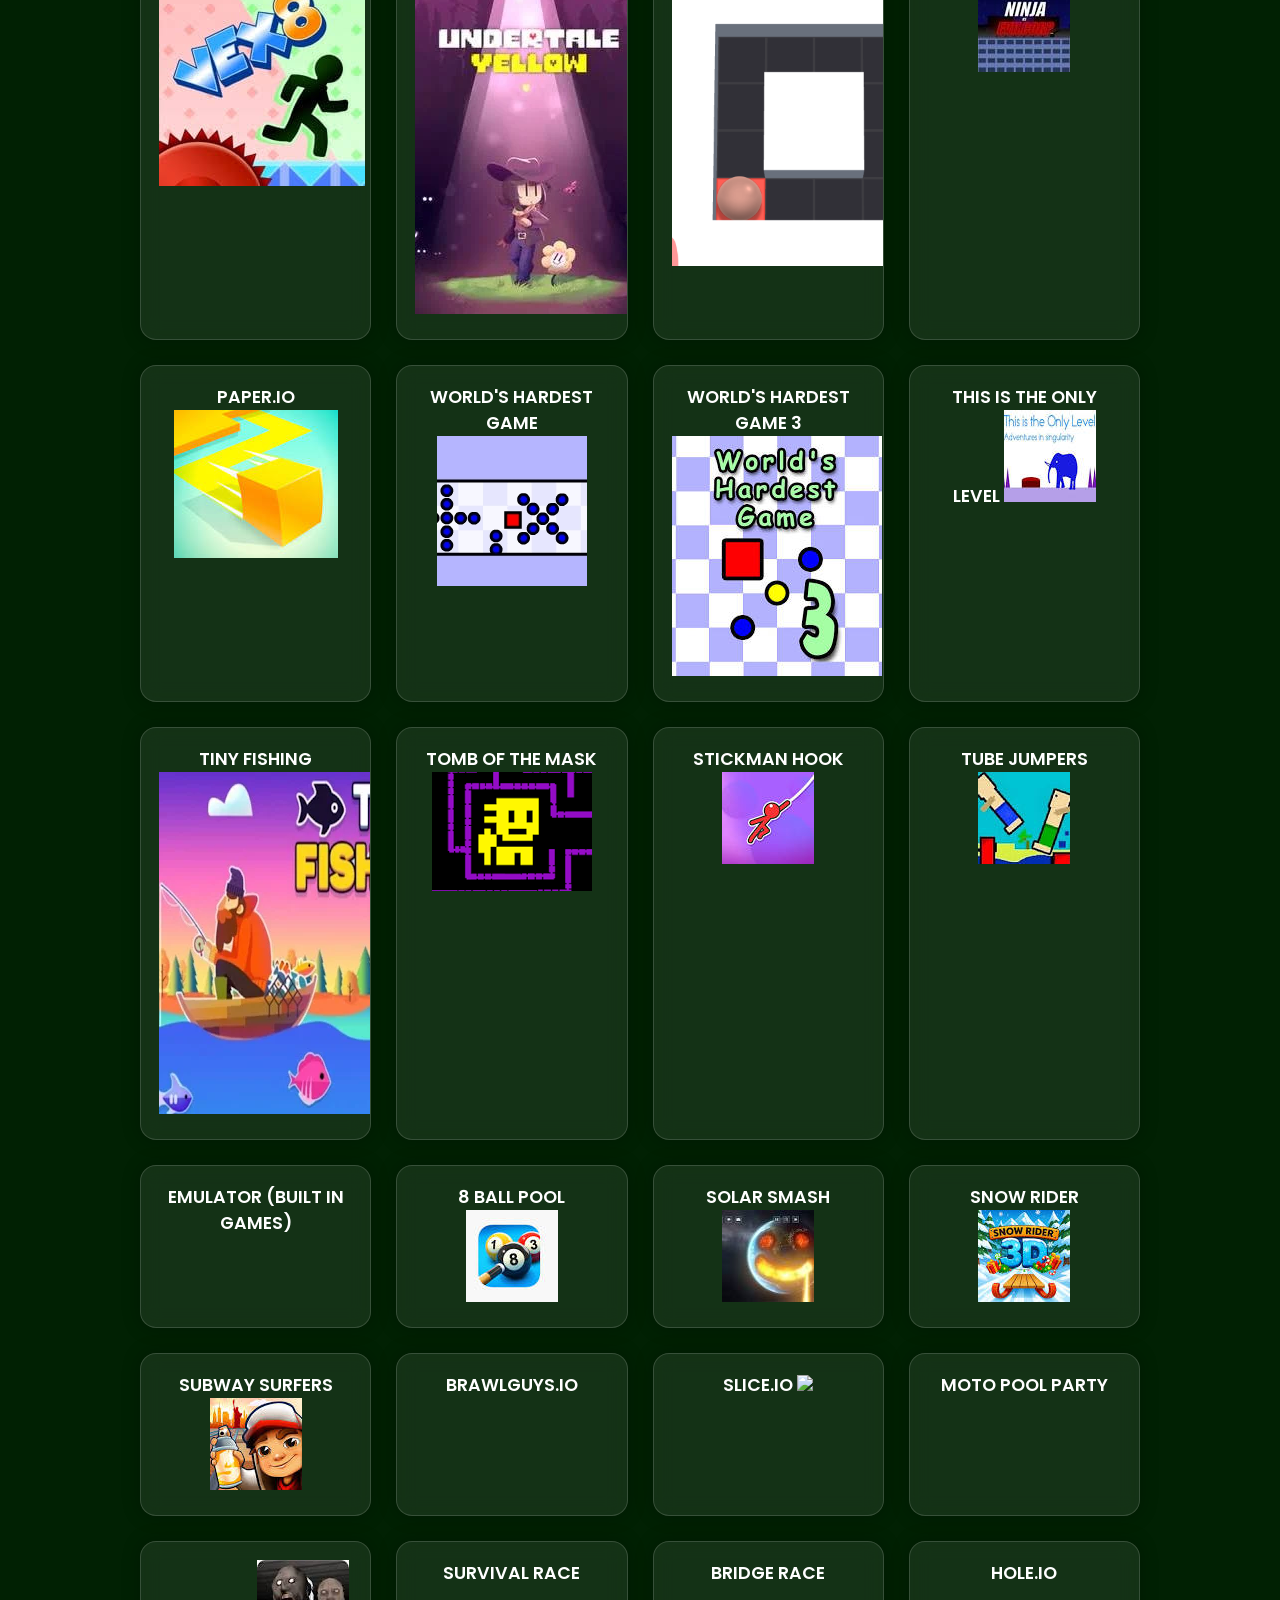
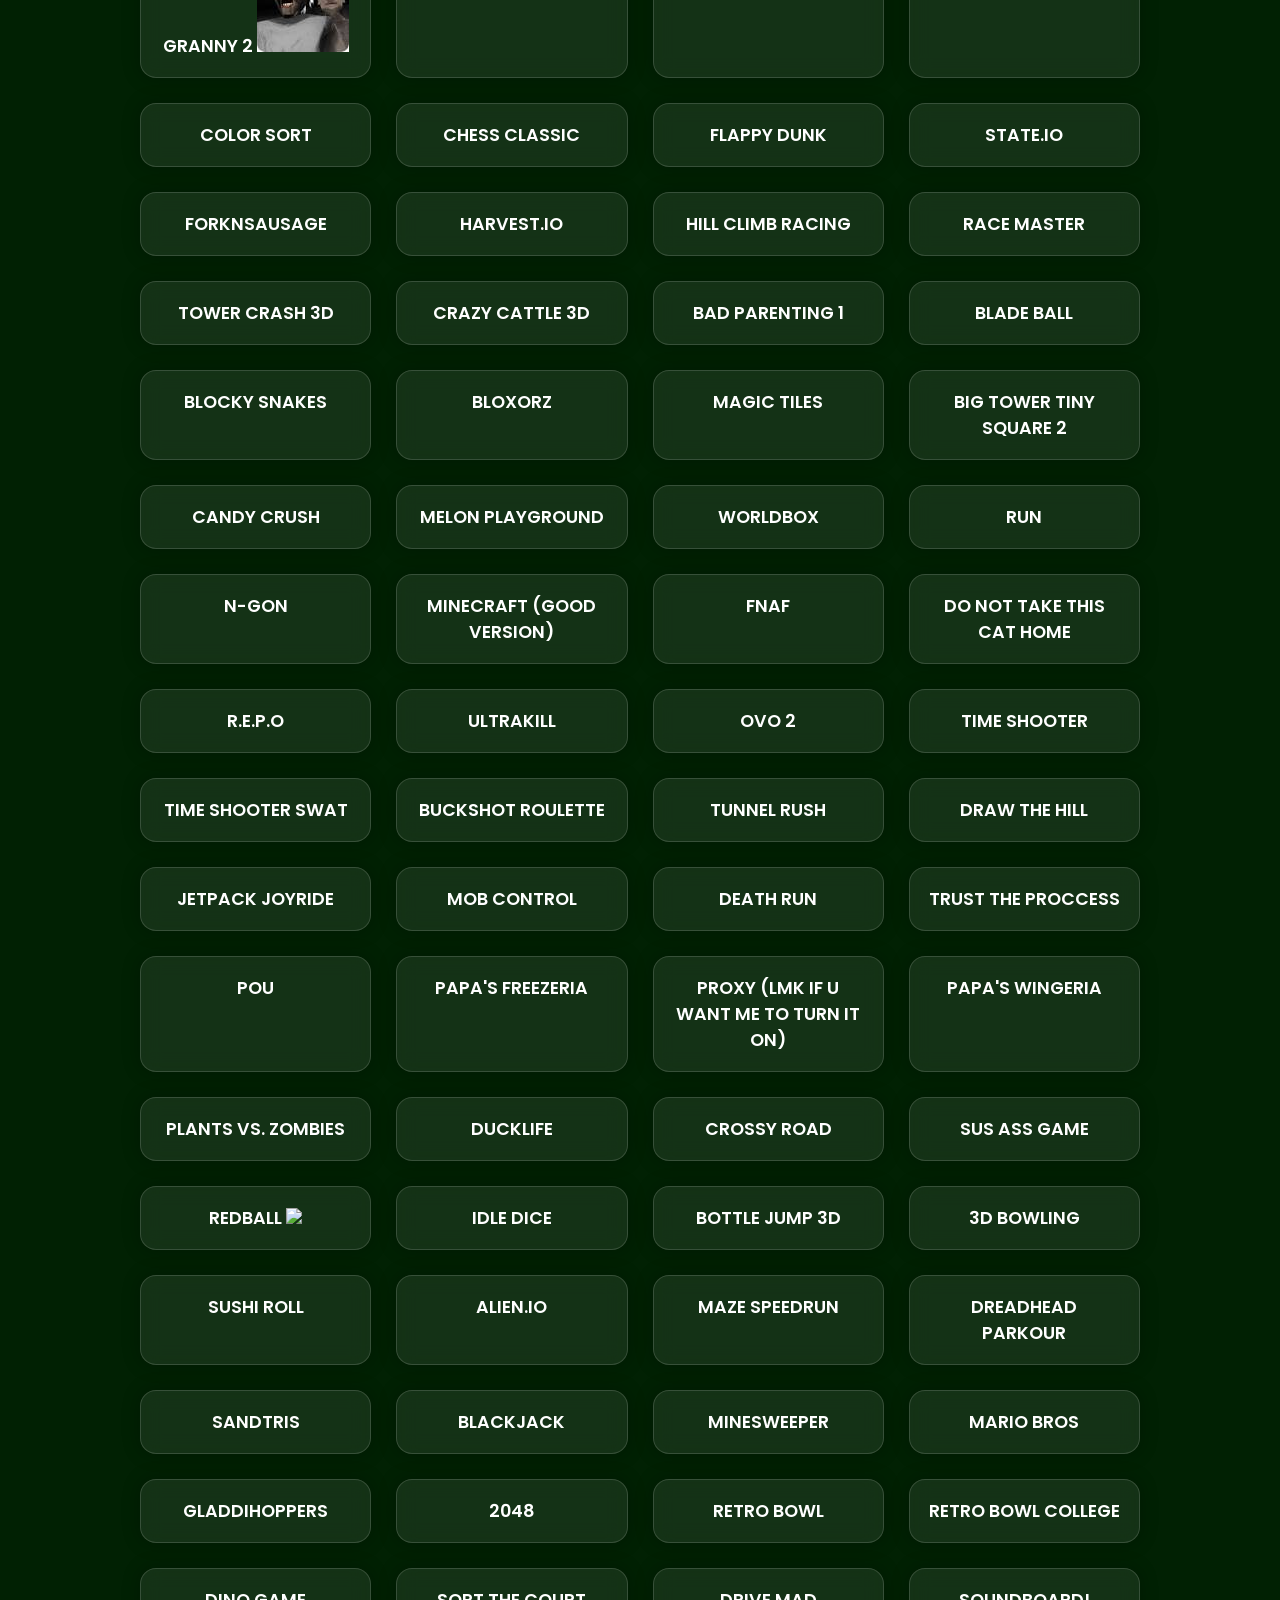
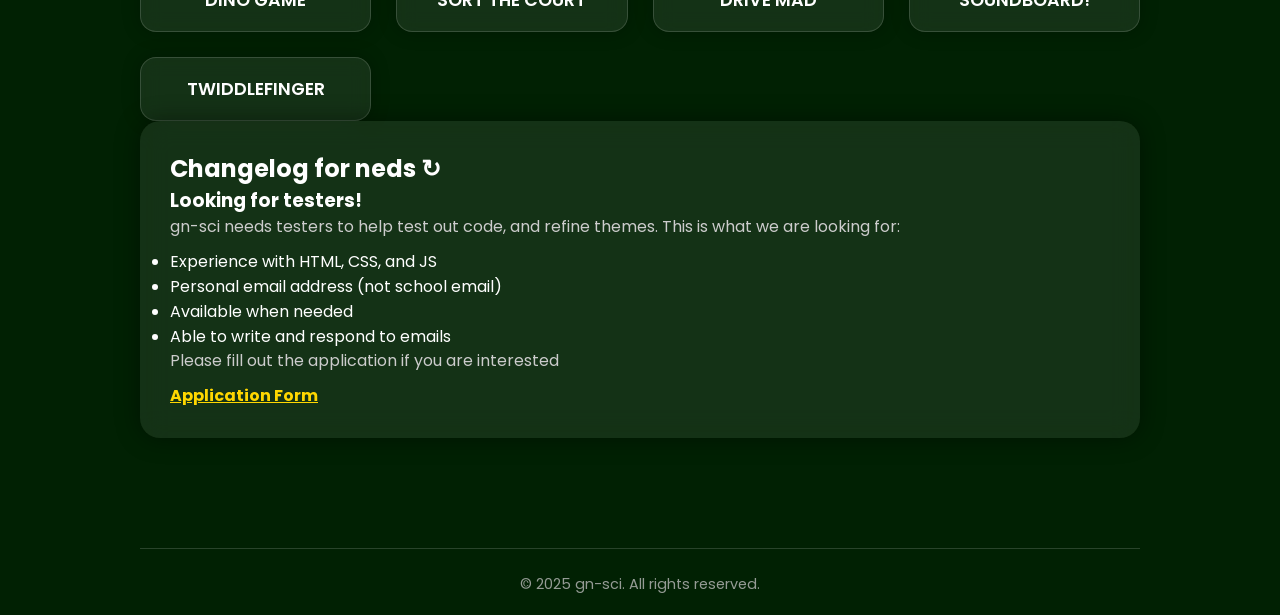
==== commit 7c0110a3: "Update index.html" ====
--- a/index.html
+++ b/index.html
@@ -44,7 +44,7 @@
   <section class="announcements">
     <h2>📣 Announcements</h2>
     <p class="important-announcement">
-do you want me to remove game icons? read below    </p>
+yall the site might be goin down! nooooo!    </p>
     <div class="announcements-list">
       <p><span class="update-date">Dec. 1, 2025:</span> I find that the icons look very wonky and mess up the site design. Because of this, I'm thinking of removing the game icons. Please type
         'REMOVE ALL GAME ICONS' in all boxes in the support google form if you want them removed</p>
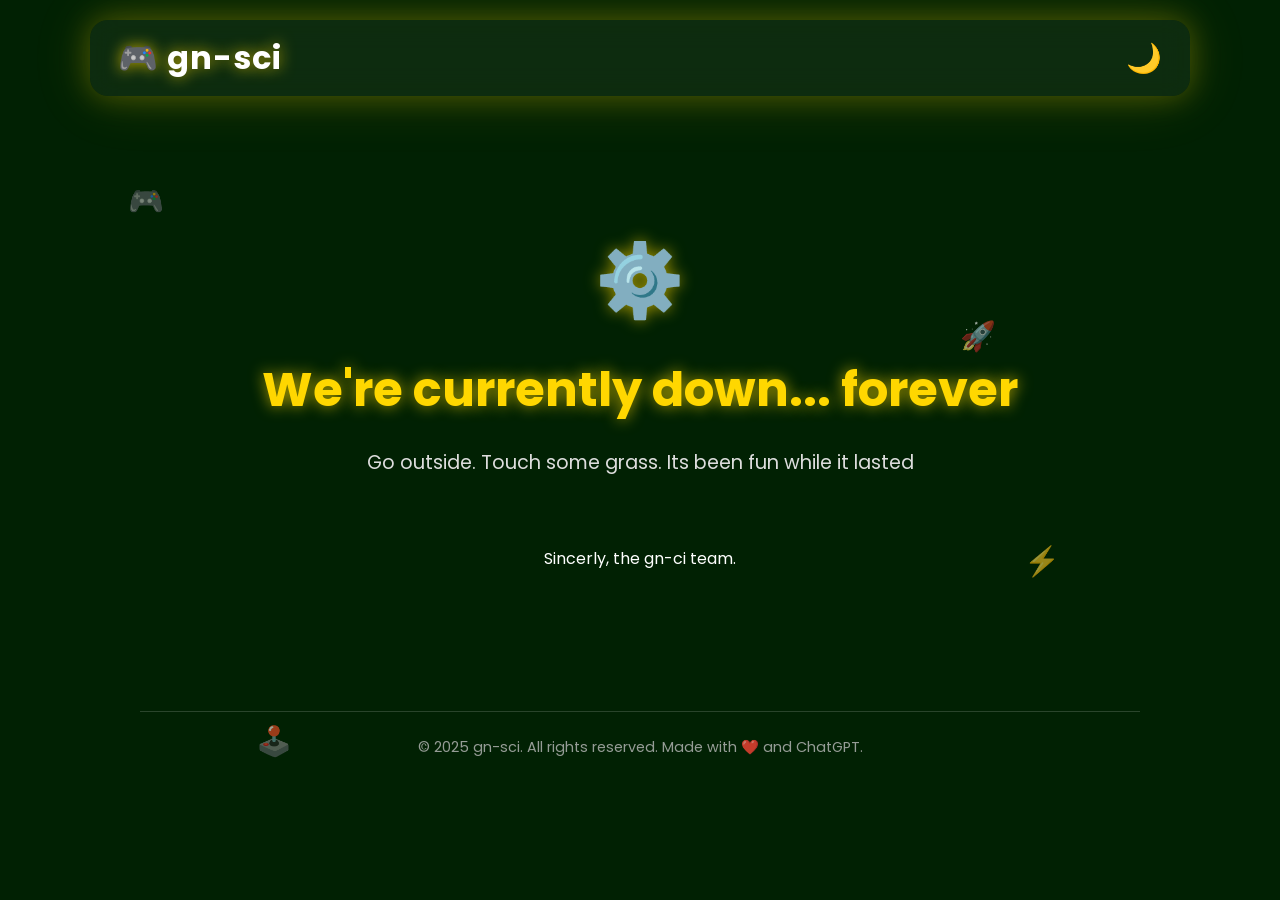
==== commit 9f9295a6: "Rename other.html to index.html" ====
--- a/index.html
+++ b/index.html
@@ -1,247 +1,132 @@
 <!DOCTYPE html>
 <html lang="en">
 <head>
-
-  <!-- Google tag (gtag.js) -->
-<script async src="https://www.googletagmanager.com/gtag/js?id=G-GJDDTMFGZG"></script>
-<script>
-  window.dataLayer = window.dataLayer || [];
-  function gtag(){dataLayer.push(arguments);}
-  gtag('js', new Date());
-
-  gtag('config', 'G-GJDDTMFGZG');
-</script>
   <meta charset="UTF-8" />
   <meta name="viewport" content="width=device-width, initial-scale=1.0" />
-  <title>gn-sci</title>
+  <title>gn-sci | Maintenance Mode</title>
   <link rel="shortcut icon" type="image/x-icon" href="favicon.ico">
   <link rel="stylesheet" href="style.css" />
+  <style>
+    /* Page-specific animations */
+    .shutdown-container {
+      text-align: center;
+      padding: 80px 20px;
+      animation: fadeIn 1s ease-in-out;
+    }
+
+    @keyframes fadeIn {
+      from { opacity: 0; transform: translateY(20px); }
+      to { opacity: 1; transform: translateY(0); }
+    }
+
+    .shutdown-icon {
+      font-size: 4.5rem;
+      animation: pulse 2s infinite;
+      display: inline-block;
+      margin-bottom: 20px;
+      text-shadow: 0 0 15px rgba(255, 215, 0, 0.6);
+    }
+
+    @keyframes pulse {
+      0%, 100% { transform: scale(1); opacity: 1; }
+      50% { transform: scale(1.1); opacity: 0.8; }
+    }
+
+    .shutdown-title {
+      font-size: 3rem;
+      color: #ffd700;
+      text-shadow: 0 0 15px rgba(255, 215, 0, 0.7);
+      margin-bottom: 20px;
+      animation: glow 2s ease-in-out infinite alternate;
+    }
+
+    @keyframes glow {
+      from { text-shadow: 0 0 10px rgba(255,215,0,0.5), 0 0 20px rgba(255,215,0,0.3); }
+      to { text-shadow: 0 0 25px rgba(255,215,0,0.9), 0 0 50px rgba(255,215,0,0.6); }
+    }
+
+    .shutdown-message {
+      font-size: 1.2em;
+      line-height: 1.8;
+      max-width: 700px;
+      margin: 0 auto 40px;
+      color: #ddd;
+    }
+
+    .discord-link {
+      display: inline-block;
+      margin-top: 10px;
+      padding: 12px 25px;
+      border-radius: 10px;
+      background: rgba(255, 215, 0, 0.15);
+      border: 2px solid rgba(255, 215, 0, 0.4);
+      color: #ffd700;
+      font-weight: bold;
+      text-decoration: none;
+      transition: 0.3s;
+    }
+
+    .discord-link:hover {
+      background: rgba(255, 215, 0, 0.3);
+      transform: scale(1.05);
+      box-shadow: 0 0 20px rgba(255, 215, 0, 0.4);
+    }
+
+    .floating-emoji {
+      position: absolute;
+      font-size: 1.8rem;
+      animation: float 8s infinite ease-in-out;
+      opacity: 0.6;
+    }
+
+    @keyframes float {
+      0% { transform: translateY(0) rotate(0); }
+      50% { transform: translateY(-25px) rotate(15deg); }
+      100% { transform: translateY(0) rotate(0); }
+    }
+  </style>
 </head>
 <body>
-  <!-- PARTICLE BACKGROUND -->
-  <div id="particle-container"></div>
-
   <!-- NAVBAR -->
   <nav class="navbar">
     <h2 class="logo">🎮 gn-sci</h2>
     <button class="theme-toggle" id="themeToggle">🌙</button>
   </nav>
 
-  <!-- HEADER -->
-  <header>
-    <h1>Welcome to <span class="highlight">gn-sci</span>!</h1>
-   <h3>Last updated: Dec. 1, 2025</h3>
-      To return to the gn-sci homepage, press the back button in your browser. Some devices have a built-in back button, such as Chromebooks.
-    </p>
-    <br>
-    <a href="https://forms.gle/buQgPHkictA9Go8GA">SUPPORT/HELP</a>
-  </header>
-
-  <!-- SEARCH BAR -->
-  <input type="text" class="search-bar" placeholder="Search for a game..." id="searchInput">
-
-  <!-- ANNOUNCEMENTS -->
-  <section class="announcements">
-    <h2>📣 Announcements</h2>
-    <p class="important-announcement">
-yall the site might be goin down! nooooo!    </p>
-    <div class="announcements-list">
-      <p><span class="update-date">Dec. 1, 2025:</span> I find that the icons look very wonky and mess up the site design. Because of this, I'm thinking of removing the game icons. Please type
-        'REMOVE ALL GAME ICONS' in all boxes in the support google form if you want them removed</p>
-      <p>I ADDED A SOUNDBOARD! DONT ABUSE!</p>
-      <p class="archived-item"></p>
-    </div>
-  </section>
-
-  <!-- GAME LIST -->
   <main>
-    <section class="game-list" id="gameList">
-      <a class="game-link" href="gdash/">Geometry Dash
-        <img src="icons/geodash.jpg">
-      </a>
-      <a class="game-link" href="templerun2/">Temple Run 2
-        <img src="icons/templerun2.jpg">
-      </a>
-      <a class="game-link" href="swaves/">Space Waves
-        <img src="icons/spacewaves.jpg">
-      </a>
-      <a class="game-link" href="motosl/">Moto Spooky Land
-        <img src="icons/motosl.jpg">
-      </a>
-      <a class="game-link" href="moto3/">Moto 3
-        <img src="icons/moto3.jpg">
-      </a>
-      <a class="game-link" href="emulator/">Emulator</a>
-      <a class="game-link" href="cookieclicker/">Cookie Clicker
-        <img src="icons/cc.jpg">
-      </a>
-      <a class="game-link" href="fnf/">Friday Night Funkin
-        <img src="icons/fnf.jpg">
-      </a>
-      <a class="game-link" href="vex8/">Vex 8
-        <img src="icons/vex8.jpg">
-      </a>
-      <a class="game-link" href="undertale/">Undertale Yellow
-        <img src="icons/undertale.png">
-      </a>
-      <a class="game-link" href="balltrack/">Balltrack
-        <img src="icons/balltrack.jpg">
-      </a>
-      <a class="game-link" href="ninjaVSevil/">Ninja Vs. Evilcorp
-        <img src="icons/ninjaVSevil.jpg">
-      </a>
-      <a class="game-link" href="paper.io/">Paper.io
-        <img src="icons/paper.jpeg">
-      </a>
-      <a class="game-link" href="WHG/">World's Hardest Game
-        <img src="icons/whg.jpg">
-      </a>
-      <a class="game-link" href="WHG3/">World's Hardest Game 3
-        <img src="icons/whg3.jpg">
-      </a>
-      <a class="game-link" href="titol/">This is the Only Level
-        <img src="icons/titol.jpeg">
-      </a>
-      <a class="game-link" href="tinyfishing/">Tiny Fishing
-        <img src="icons/tinyfishing.png">
-      </a>
-      <a class="game-link" href="ttm/">Tomb of the Mask
-        <img src="icons/totm.png">
-      </a>
-      <a class="game-link" href="stickman hook/">Stickman Hook
-        <img src="icons/stickman.jpg">
-      </a>
-      <a class="game-link" href="tubejumpers/tube">Tube Jumpers
-        <img src="icons/tubejumpers.jpg">
-      </a>
-      <a class="game-link" href="emulator2/">Emulator (built in games)</a>
-      <a class="game-link" href="8ballpool/">8 Ball Pool
-        <img src="icons/8bp.jpg">
-      </a>
-      <a class="game-link" href="solar smash/">Solar Smash
-        <img src="icons/solarsmash.jpg">
-      </a>
-      <a class="game-link" href="snowrider/">Snow Rider
-        <img src="icons/snowrider.jpg">
-      </a>
-      <a class="game-link" href="subway surfers/">Subway Surfers
-        <img src="icons/subwaysurfers.jpg">
-      </a>
-      <a class="game-link" href="brawlguys/">Brawlguys.io</a>
-      <a class="game-link" href="slice.io/">Slice.io
-        <img src="icons/slice.io/jpg">
-      </a>
-      <a class="game-link" href="motopp/">Moto Pool Party</a>
-      <a class="game-link" href="granny2/">Granny 2
-        <img src="icons/granny.jpg">
-      </a>
-      <a class="game-link" href="survivalrace/">Survival Race</a>
-      <a class="game-link" href="briderace/">Bridge Race</a>
-      <a class="game-link" href="hole.io/">Hole.io</a>
-      <a class="game-link" href="colorsort/">Color Sort</a>
-      <a class="game-link" href="chess/">Chess Classic</a>
-      <a class="game-link" href="flappydunk/">Flappy Dunk</a>
-      <a class="game-link" href="state.io/">State.io</a>
-      <a class="game-link" href="forknsauce/">ForkNSausage</a>
-      <a class="game-link" href="harvest.io/">Harvest.io</a>
-      <a class="game-link" href="HCR/">Hill Climb Racing</a>
-      <a class="game-link" href="race master/">Race Master</a>
-      <a class="game-link" href="towercrash/">Tower Crash 3D</a>
-      <a class="game-link" href="crazy cattle/">Crazy Cattle 3D</a>
-      <a class="game-link" href="badparenting/">Bad Parenting 1</a>
-      <a class="game-link" href="bladeball/">Blade Ball</a>
-      <a class="game-link" href="blockysnakes/">Blocky Snakes</a>
-      <a class="game-link" href="bloxorz/">Bloxorz</a>
-      <a class="game-link" href="magictiles/">Magic tiles</a>
-      <a class="game-link" href="btts2/">Big Tower Tiny Square 2</a>
-      <a class="game-link" href="candy crush/">Candy Crush</a>
-      <a class="game-link" href="melonplayground/">Melon Playground</a>
-      <a class="game-link" href="world box/">WorldBox</a>
-      <a class="game-link" href="run/">Run</a>
-      <a class="game-link" href="n-gon/">N-Gon</a>
-      <a class="game-link" href="minecraft/">Minecraft (good version)</a>
-      <a class="game-link" href="FNAF/">FNAF</a>
-      <a class="game-link" href="dnttch/">Do Not Take This Cat Home</a>
-      <a class="game-link" href="REPO/">R.E.P.O</a>
-      <a class="game-link" href="ULTRAKILL/">ULTRAKILL</a>
-      <a class="game-link" href="ovo2/">OvO 2</a>
-      <a class="game-link" href="timeshooter/">Time Shooter</a>
-      <a class="game-link" href="timeshooterswat/">Time Shooter SWAT</a>
-      <a class="game-link" href="buckshot/">Buckshot Roulette</a>
-      <a class="game-link" href="tunnelrush/">Tunnel Rush</a>
-      <a class="game-link" href="drawthehill/">Draw the Hill</a>
-      <a class="game-link" href="jetpack/">Jetpack Joyride</a>
-      <a class="game-link" href="mobcontrol/">Mob Control</a>
-      <a class="game-link" href="death run/">Death Run</a>
-      <a class="game-link" href="very fun I swear/">Trust the proccess</a>
-      <a class="game-link" href="pou/">Pou</a>
-      <a class="game-link" href="freezeria/">Papa's Freezeria</a> 
-      <a class="game-link" href="https://reimagined-couscous-wrxw45wrq9pp2r4v-8080.app.github.dev/">Proxy (lmk if u want me to turn it on)</a>
-      <a class="game-link" href="wingeria/">Papa's Wingeria</a>
-      <a class="game-link" href="plantsvszombies/">Plants VS. Zombies</a>
-      <a class="game-link" href="ducklife/">Ducklife</a>
-      <a class="game-link" href="crossyroad/">Crossy Road</a>
-      <a class="game-link" href="touchaholic/">sus ass game</a>
-      <a class="game-link" href="redball/">Redball
-        <img src="redball.png">
-      </a>
-      <a class="game-link" href="idledice/">Idle Dice</a>
-      <a class="game-link" href="bottle jump/">Bottle Jump 3D</a>
-      <a class="game-link" href="bowling/">3D Bowling</a>
-      <a class="game-link" href="sushi roll/">Sushi Roll</a>
-      <a class="game-link" href="alien/">Alien.io</a>
-      <a class="game-link" href="mazespeedrun/">Maze Speedrun</a>
-      <a class="game-link" href="deadhead/">Dreadhead Parkour</a>
-      <a class="game-link" href="sandtris/">SANDTRIS</a>
-      <a class="game-link" href="blackjack/">Blackjack</a>
-      <a class="game-link" href="minesweeper/">Minesweeper</a>
-      <a class="game-link" href="Mario/">Mario Bros</a>
-      <a class="game-link" href="gladdihoppers/">Gladdihoppers</a>
-      <a class="game-link" href="2048/">2048</a>
-      <a class="game-link" href="Retro Bowl.html">Retro Bowl</a>
-      <a class="game-link" href="Retro Bowl College">Retro Bowl College</a>
-      <a class="game-link" href="dinogame/">Dino Game</a>
-      <a class="game-link" href="stc/">Sort the Court</a>
-      <a class="game-link" href="drivemad/">Drive Mad</a>
-      <a class="game-link" href="soundboard/">SOUNDBOARD!</a>
-      <a class="game-link" href=twiddlefinger/">Twiddlefinger</a>
-
+    <div class="shutdown-container">
+      <div class="shutdown-icon">⚙️</div>
+      <h1 class="shutdown-title">We're currently down... forever</h1>
+      <p class="shutdown-message">
+        Go outside. Touch some grass. Its been fun while it lasted
+      </p>
       <br>
-      <br>
-      
-      
-      <!--
-<a class="game-link" href=" /"> </a>
-      -->
-      
-    </section>
-
-<!-- CHANGELOG -->
-  <section class="log">
-
-    <h2>Changelog for neds ↻</h2>
-    <div class="announcements-list">
-      
-      <h3>Looking for testers!</h3>
-      <p>gn-sci needs testers to help test out code, and refine themes. This is what we are looking for:</p>
-      <ul>
-        <li>Experience with HTML, CSS, and JS</li>
-        <li>Personal email address (not school email)</li>
-        <li>Available when needed</li>
-        <li>Able to write and respond to emails</li>
-      </ul>
-      <p>Please fill out the application if you are interested</p>
-      <a href="https://forms.gle/q88oAAwdbPkK9mpD8">Application Form</a>
+      <p>Sincerly, the gn-ci team.</p>
     </div>
 
+    <!-- Fun floating emojis -->
+    <div class="floating-emoji" style="top: 20%; left: 10%;">🎮</div>
+    <div class="floating-emoji" style="top: 60%; left: 80%;">⚡</div>
+    <div class="floating-emoji" style="top: 80%; left: 20%;">🕹️</div>
+    <div class="floating-emoji" style="top: 35%; left: 75%;">🚀</div>
   </main>
 
-  <!-- FOOTER -->
   <footer>
-    <p>&copy; 2025 gn-sci. All rights reserved.</p>
+    <p>&copy; 2025 gn-sci. All rights reserved. Made with ❤️ and ChatGPT.</p>
   </footer>
 
-  <script src="script.js"></script>
+  <script>
+    const themeToggle = document.getElementById('themeToggle');
+    const body = document.body;
+    let darkMode = true;
+
+    themeToggle.addEventListener('click', () => {
+      darkMode = !darkMode;
+      body.classList.toggle('light', !darkMode);
+      themeToggle.textContent = darkMode ? '🌙' : '☀️';
+    });
+  </script>
 </body>
-</html>  
+</html>
 
+
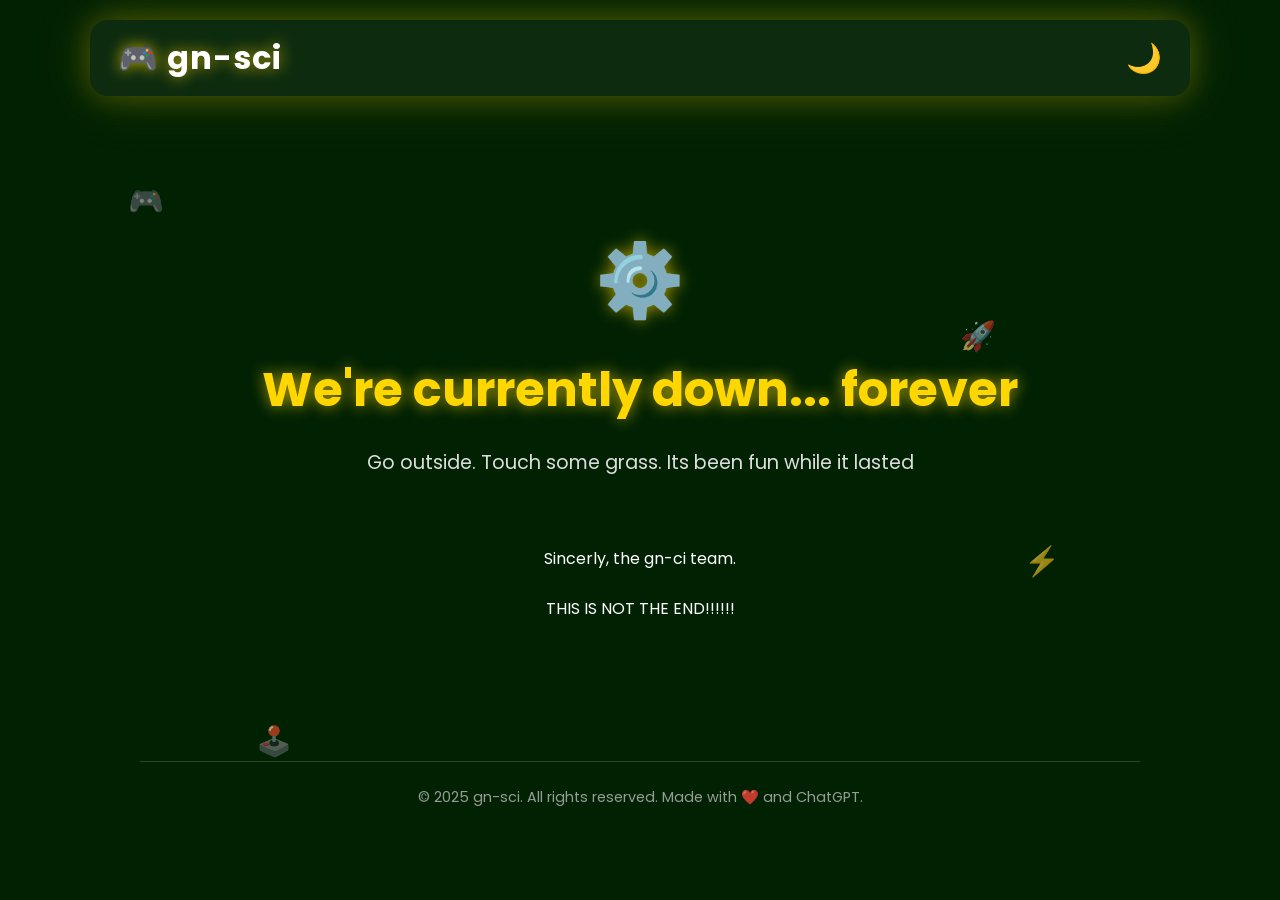
==== commit 085833ac: "Update index.html" ====
--- a/index.html
+++ b/index.html
@@ -102,6 +102,8 @@
       </p>
       <br>
       <p>Sincerly, the gn-ci team.</p>
+      <br>
+      <p>THIS IS NOT THE END!!!!!!</p>
     </div>
 
     <!-- Fun floating emojis -->
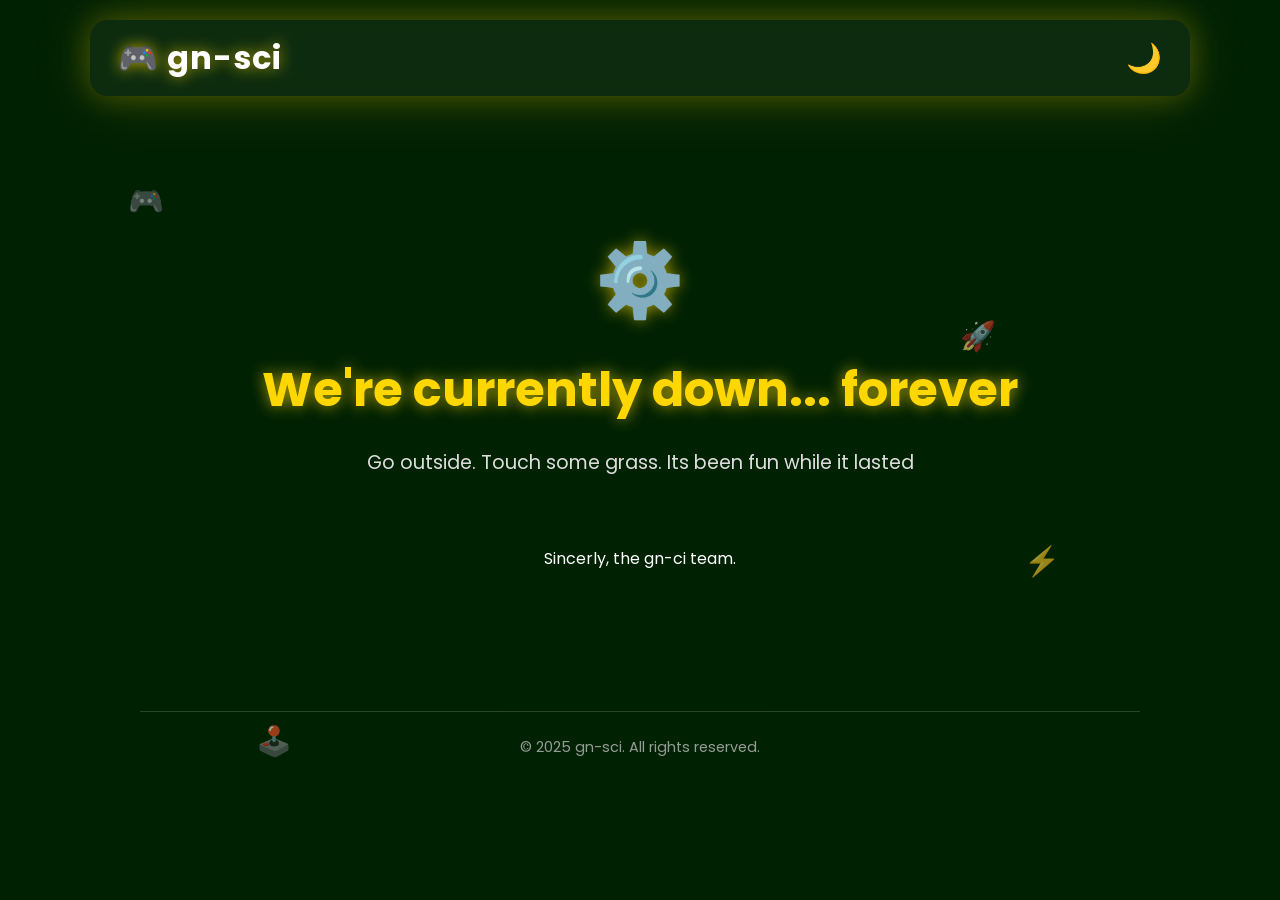
==== commit da831890: "Update index.html" ====
--- a/index.html
+++ b/index.html
@@ -102,8 +102,7 @@
       </p>
       <br>
       <p>Sincerly, the gn-ci team.</p>
-      <br>
-      <p>THIS IS NOT THE END!!!!!!</p>
+  
     </div>
 
     <!-- Fun floating emojis -->
@@ -114,7 +113,7 @@
   </main>
 
   <footer>
-    <p>&copy; 2025 gn-sci. All rights reserved. Made with ❤️ and ChatGPT.</p>
+    <p>&copy; 2025 gn-sci. All rights reserved.</p>
   </footer>
 
   <script>
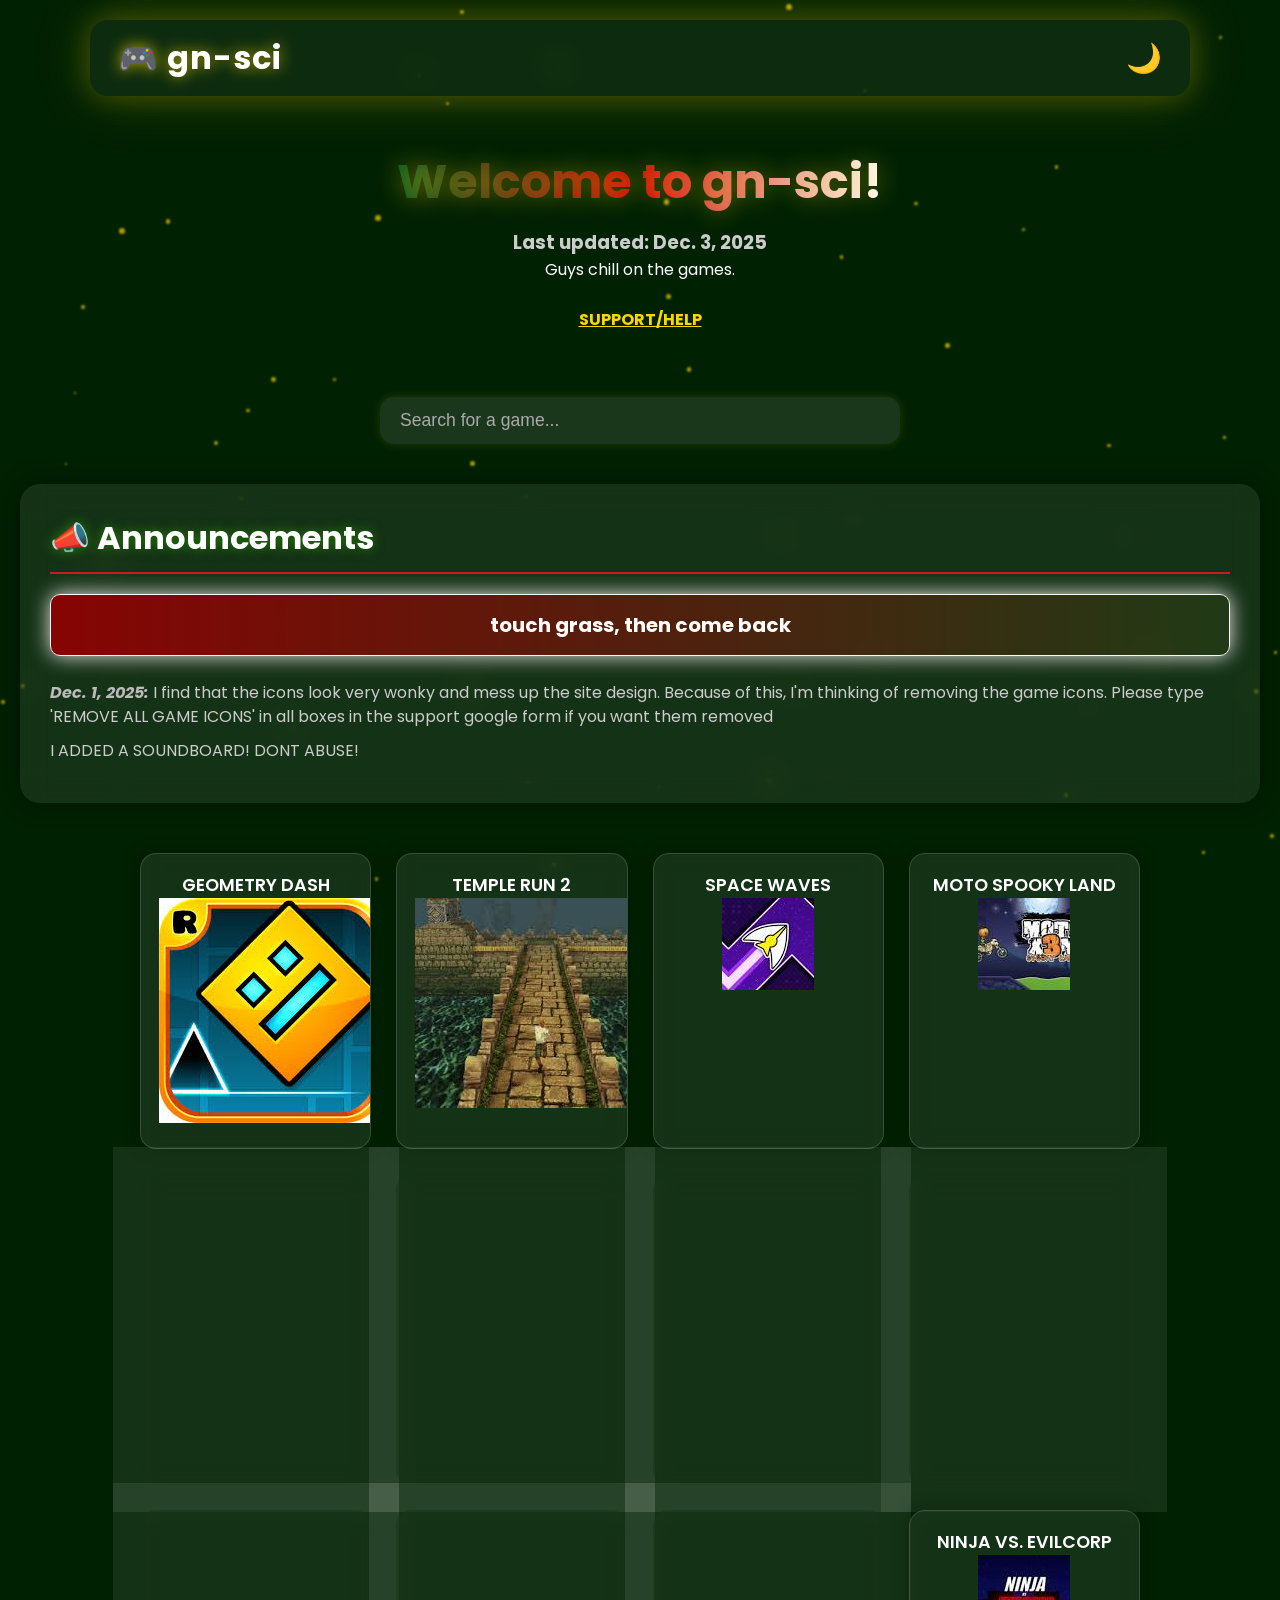
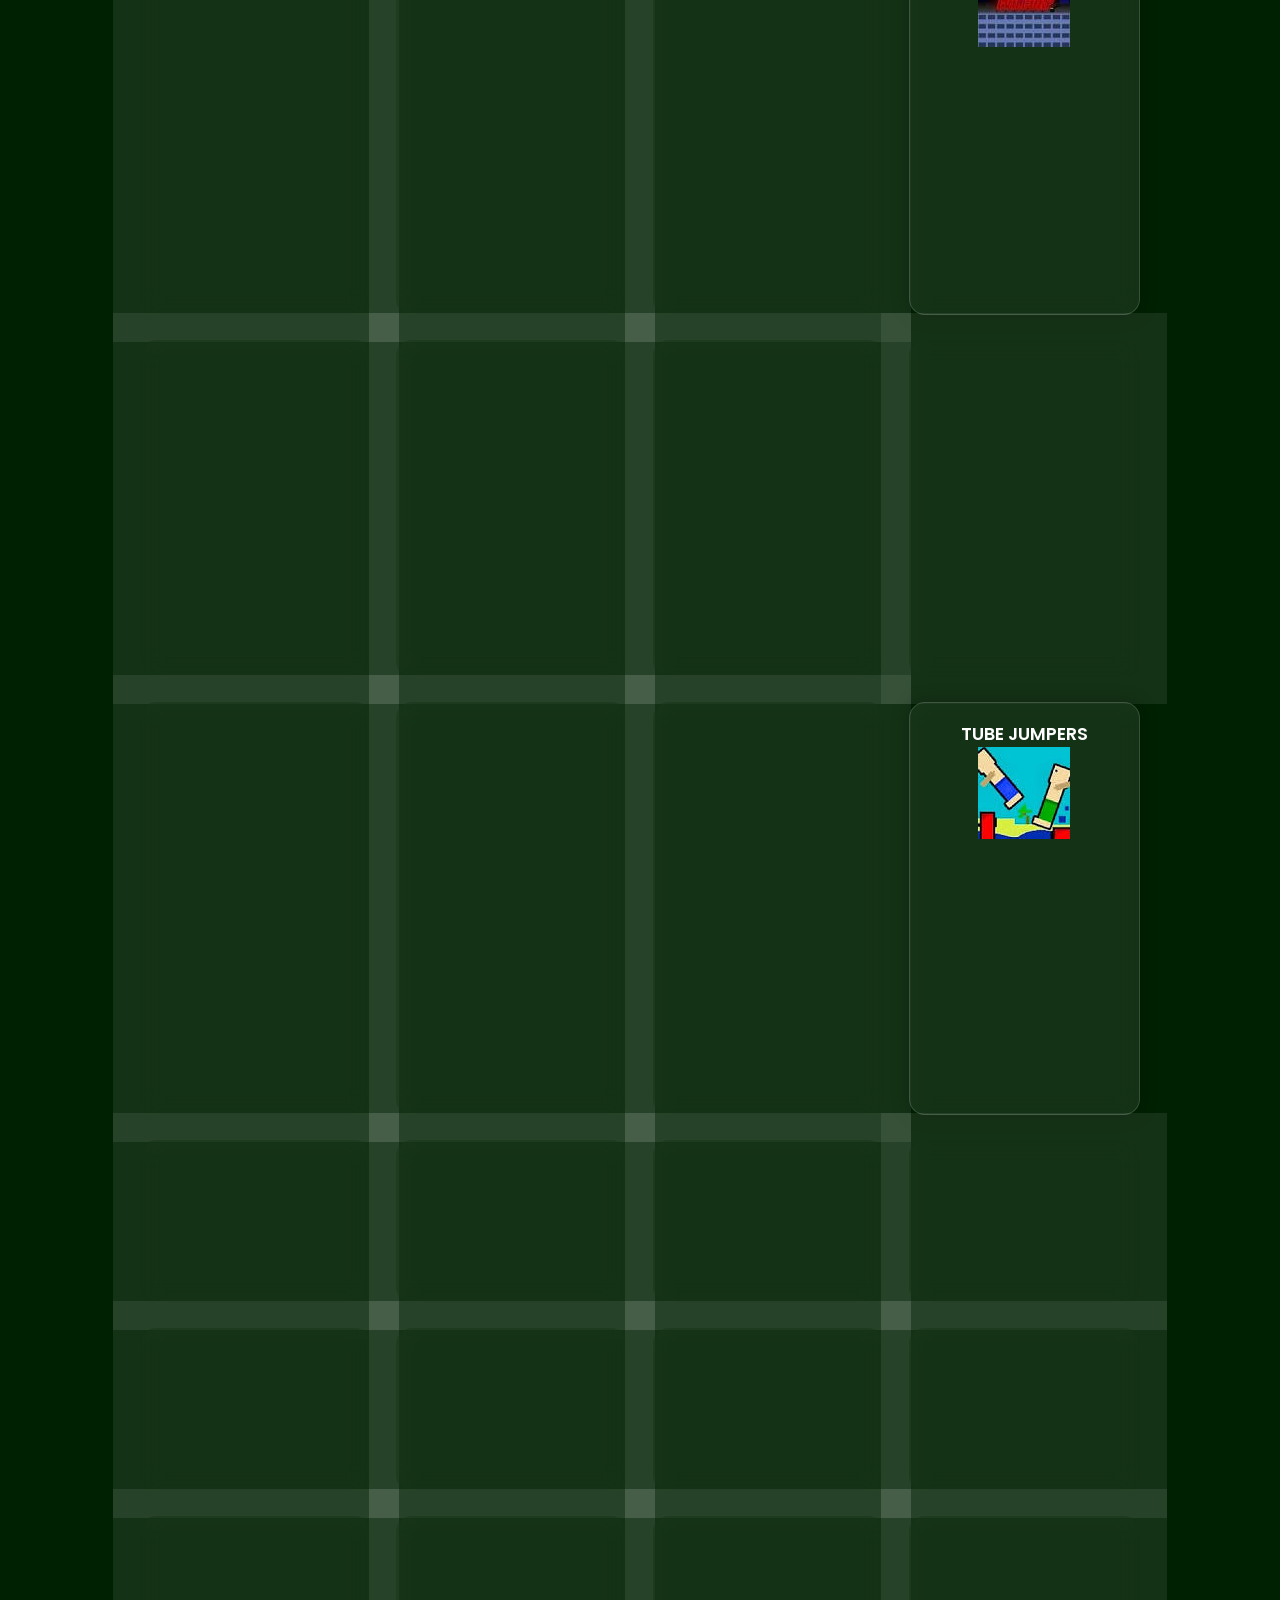
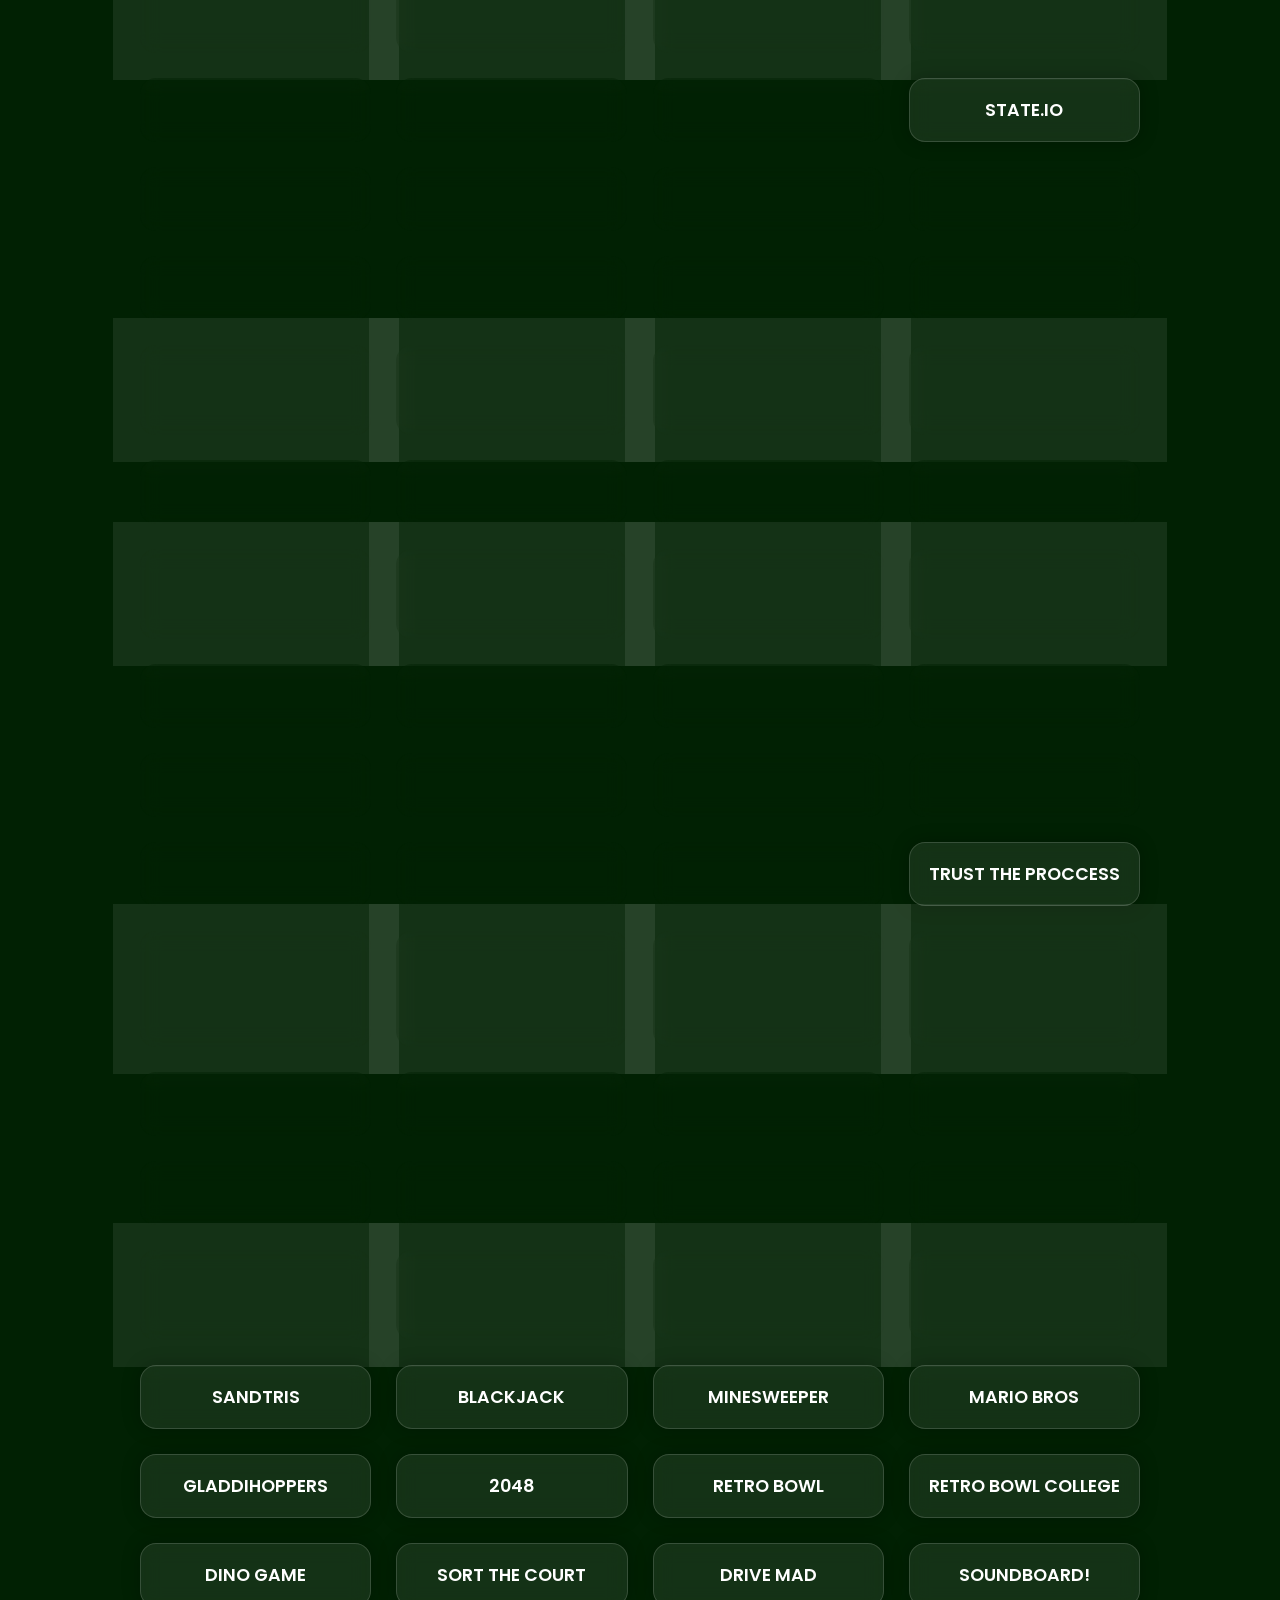
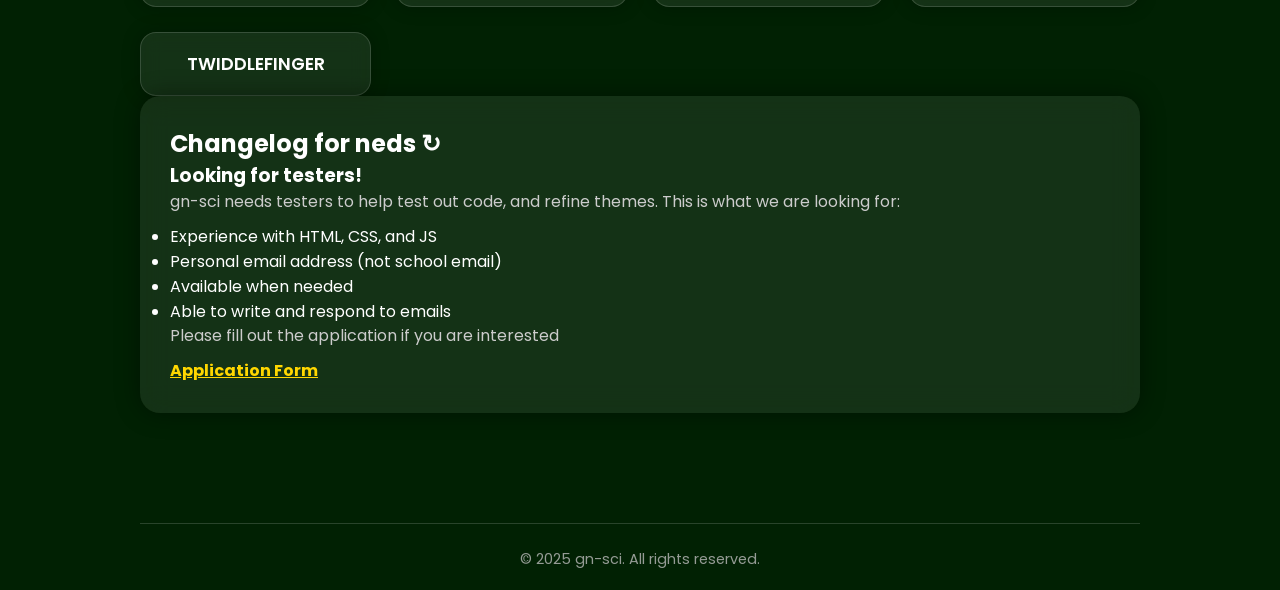
==== commit 40f9ed6b: "Update and rename other.html to index.html" ====
--- a/index.html
+++ b/index.html
@@ -1,133 +1,246 @@
 <!DOCTYPE html>
 <html lang="en">
 <head>
+
+  <!-- Google tag (gtag.js) -->
+<script async src="https://www.googletagmanager.com/gtag/js?id=G-GJDDTMFGZG"></script>
+<script>
+  window.dataLayer = window.dataLayer || [];
+  function gtag(){dataLayer.push(arguments);}
+  gtag('js', new Date());
+
+  gtag('config', 'G-GJDDTMFGZG');
+</script>
   <meta charset="UTF-8" />
   <meta name="viewport" content="width=device-width, initial-scale=1.0" />
-  <title>gn-sci | Maintenance Mode</title>
+  <title>gn-sci</title>
   <link rel="shortcut icon" type="image/x-icon" href="favicon.ico">
   <link rel="stylesheet" href="style.css" />
-  <style>
-    /* Page-specific animations */
-    .shutdown-container {
-      text-align: center;
-      padding: 80px 20px;
-      animation: fadeIn 1s ease-in-out;
-    }
-
-    @keyframes fadeIn {
-      from { opacity: 0; transform: translateY(20px); }
-      to { opacity: 1; transform: translateY(0); }
-    }
-
-    .shutdown-icon {
-      font-size: 4.5rem;
-      animation: pulse 2s infinite;
-      display: inline-block;
-      margin-bottom: 20px;
-      text-shadow: 0 0 15px rgba(255, 215, 0, 0.6);
-    }
-
-    @keyframes pulse {
-      0%, 100% { transform: scale(1); opacity: 1; }
-      50% { transform: scale(1.1); opacity: 0.8; }
-    }
-
-    .shutdown-title {
-      font-size: 3rem;
-      color: #ffd700;
-      text-shadow: 0 0 15px rgba(255, 215, 0, 0.7);
-      margin-bottom: 20px;
-      animation: glow 2s ease-in-out infinite alternate;
-    }
-
-    @keyframes glow {
-      from { text-shadow: 0 0 10px rgba(255,215,0,0.5), 0 0 20px rgba(255,215,0,0.3); }
-      to { text-shadow: 0 0 25px rgba(255,215,0,0.9), 0 0 50px rgba(255,215,0,0.6); }
-    }
-
-    .shutdown-message {
-      font-size: 1.2em;
-      line-height: 1.8;
-      max-width: 700px;
-      margin: 0 auto 40px;
-      color: #ddd;
-    }
-
-    .discord-link {
-      display: inline-block;
-      margin-top: 10px;
-      padding: 12px 25px;
-      border-radius: 10px;
-      background: rgba(255, 215, 0, 0.15);
-      border: 2px solid rgba(255, 215, 0, 0.4);
-      color: #ffd700;
-      font-weight: bold;
-      text-decoration: none;
-      transition: 0.3s;
-    }
-
-    .discord-link:hover {
-      background: rgba(255, 215, 0, 0.3);
-      transform: scale(1.05);
-      box-shadow: 0 0 20px rgba(255, 215, 0, 0.4);
-    }
-
-    .floating-emoji {
-      position: absolute;
-      font-size: 1.8rem;
-      animation: float 8s infinite ease-in-out;
-      opacity: 0.6;
-    }
-
-    @keyframes float {
-      0% { transform: translateY(0) rotate(0); }
-      50% { transform: translateY(-25px) rotate(15deg); }
-      100% { transform: translateY(0) rotate(0); }
-    }
-  </style>
 </head>
 <body>
+  <!-- PARTICLE BACKGROUND -->
+  <div id="particle-container"></div>
+
   <!-- NAVBAR -->
   <nav class="navbar">
     <h2 class="logo">🎮 gn-sci</h2>
     <button class="theme-toggle" id="themeToggle">🌙</button>
   </nav>
 
+  <!-- HEADER -->
+  <header>
+    <h1>Welcome to <span class="highlight">gn-sci</span>!</h1>
+   <h3>Last updated: Dec. 3, 2025</h3>
+Guys chill on the games.    </p>
+    <br>
+    <a href="https://forms.gle/buQgPHkictA9Go8GA">SUPPORT/HELP</a>
+  </header>
+
+  <!-- SEARCH BAR -->
+  <input type="text" class="search-bar" placeholder="Search for a game..." id="searchInput">
+
+  <!-- ANNOUNCEMENTS -->
+  <section class="announcements">
+    <h2>📣 Announcements</h2>
+    <p class="important-announcement">
+touch grass, then come back</p>
+    <div class="announcements-list">
+      <p><span class="update-date">Dec. 1, 2025:</span> I find that the icons look very wonky and mess up the site design. Because of this, I'm thinking of removing the game icons. Please type
+        'REMOVE ALL GAME ICONS' in all boxes in the support google form if you want them removed</p>
+      <p>I ADDED A SOUNDBOARD! DONT ABUSE!</p>
+      <p class="archived-item"></p>
+    </div>
+  </section>
+
+  <!-- GAME LIST -->
   <main>
-    <div class="shutdown-container">
-      <div class="shutdown-icon">⚙️</div>
-      <h1 class="shutdown-title">We're currently down... forever</h1>
-      <p class="shutdown-message">
-        Go outside. Touch some grass. Its been fun while it lasted
-      </p>
+    <section class="game-list" id="gameList">
+      <a class="game-link" href="gdash/">Geometry Dash
+        <img src="icons/geodash.jpg">
+      </a>
+      <a class="game-link" href="templerun2/">Temple Run 2
+        <img src="icons/templerun2.jpg">
+      </a>
+      <a class="game-link" href="swaves/">Space Waves
+        <img src="icons/spacewaves.jpg">
+      </a>
+      <a class="game-link" href="motosl/">Moto Spooky Land
+        <img src="icons/motosl.jpg">
+      </a>
+      <a class="game-link" href="moto3/">Moto 3
+        <img src="icons/moto3.jpg">
+      </a>
+      <a class="game-link" href="emulator/">Emulator</a>
+      <a class="game-link" href="cookieclicker/">Cookie Clicker
+        <img src="icons/cc.jpg">
+      </a>
+      <a class="game-link" href="fnf/">Friday Night Funkin
+        <img src="icons/fnf.jpg">
+      </a>
+      <a class="game-link" href="vex8/">Vex 8
+        <img src="icons/vex8.jpg">
+      </a>
+      <a class="game-link" href="undertale/">Undertale Yellow
+        <img src="icons/undertale.png">
+      </a>
+      <a class="game-link" href="balltrack/">Balltrack
+        <img src="icons/balltrack.jpg">
+      </a>
+      <a class="game-link" href="ninjaVSevil/">Ninja Vs. Evilcorp
+        <img src="icons/ninjaVSevil.jpg">
+      </a>
+      <a class="game-link" href="paper.io/">Paper.io
+        <img src="icons/paper.jpeg">
+      </a>
+      <a class="game-link" href="WHG/">World's Hardest Game
+        <img src="icons/whg.jpg">
+      </a>
+      <a class="game-link" href="WHG3/">World's Hardest Game 3
+        <img src="icons/whg3.jpg">
+      </a>
+      <a class="game-link" href="titol/">This is the Only Level
+        <img src="icons/titol.jpeg">
+      </a>
+      <a class="game-link" href="tinyfishing/">Tiny Fishing
+        <img src="icons/tinyfishing.png">
+      </a>
+      <a class="game-link" href="ttm/">Tomb of the Mask
+        <img src="icons/totm.png">
+      </a>
+      <a class="game-link" href="stickman hook/">Stickman Hook
+        <img src="icons/stickman.jpg">
+      </a>
+      <a class="game-link" href="tubejumpers/tube">Tube Jumpers
+        <img src="icons/tubejumpers.jpg">
+      </a>
+      <a class="game-link" href="emulator2/">Emulator (built in games)</a>
+      <a class="game-link" href="8ballpool/">8 Ball Pool
+        <img src="icons/8bp.jpg">
+      </a>
+      <a class="game-link" href="solar smash/">Solar Smash
+        <img src="icons/solarsmash.jpg">
+      </a>
+      <a class="game-link" href="snowrider/">Snow Rider
+        <img src="icons/snowrider.jpg">
+      </a>
+      <a class="game-link" href="subway surfers/">Subway Surfers
+        <img src="icons/subwaysurfers.jpg">
+      </a>
+      <a class="game-link" href="brawlguys/">Brawlguys.io</a>
+      <a class="game-link" href="slice.io/">Slice.io
+        <img src="icons/slice.io/jpg">
+      </a>
+      <a class="game-link" href="motopp/">Moto Pool Party</a>
+      <a class="game-link" href="granny2/">Granny 2
+        <img src="icons/granny.jpg">
+      </a>
+      <a class="game-link" href="survivalrace/">Survival Race</a>
+      <a class="game-link" href="briderace/">Bridge Race</a>
+      <a class="game-link" href="hole.io/">Hole.io</a>
+      <a class="game-link" href="colorsort/">Color Sort</a>
+      <a class="game-link" href="chess/">Chess Classic</a>
+      <a class="game-link" href="flappydunk/">Flappy Dunk</a>
+      <a class="game-link" href="state.io/">State.io</a>
+      <a class="game-link" href="forknsauce/">ForkNSausage</a>
+      <a class="game-link" href="harvest.io/">Harvest.io</a>
+      <a class="game-link" href="HCR/">Hill Climb Racing</a>
+      <a class="game-link" href="race master/">Race Master</a>
+      <a class="game-link" href="towercrash/">Tower Crash 3D</a>
+      <a class="game-link" href="crazy cattle/">Crazy Cattle 3D</a>
+      <a class="game-link" href="badparenting/">Bad Parenting 1</a>
+      <a class="game-link" href="bladeball/">Blade Ball</a>
+      <a class="game-link" href="blockysnakes/">Blocky Snakes</a>
+      <a class="game-link" href="bloxorz/">Bloxorz</a>
+      <a class="game-link" href="magictiles/">Magic tiles</a>
+      <a class="game-link" href="btts2/">Big Tower Tiny Square 2</a>
+      <a class="game-link" href="candy crush/">Candy Crush</a>
+      <a class="game-link" href="melonplayground/">Melon Playground</a>
+      <a class="game-link" href="world box/">WorldBox</a>
+      <a class="game-link" href="run/">Run</a>
+      <a class="game-link" href="n-gon/">N-Gon</a>
+      <a class="game-link" href="minecraft/">Minecraft (good version)</a>
+      <a class="game-link" href="FNAF/">FNAF</a>
+      <a class="game-link" href="dnttch/">Do Not Take This Cat Home</a>
+      <a class="game-link" href="REPO/">R.E.P.O</a>
+      <a class="game-link" href="ULTRAKILL/">ULTRAKILL</a>
+      <a class="game-link" href="ovo2/">OvO 2</a>
+      <a class="game-link" href="timeshooter/">Time Shooter</a>
+      <a class="game-link" href="timeshooterswat/">Time Shooter SWAT</a>
+      <a class="game-link" href="buckshot/">Buckshot Roulette</a>
+      <a class="game-link" href="tunnelrush/">Tunnel Rush</a>
+      <a class="game-link" href="drawthehill/">Draw the Hill</a>
+      <a class="game-link" href="jetpack/">Jetpack Joyride</a>
+      <a class="game-link" href="mobcontrol/">Mob Control</a>
+      <a class="game-link" href="death run/">Death Run</a>
+      <a class="game-link" href="very fun I swear/">Trust the proccess</a>
+      <a class="game-link" href="pou/">Pou</a>
+      <a class="game-link" href="freezeria/">Papa's Freezeria</a> 
+      <a class="game-link" href="https://reimagined-couscous-wrxw45wrq9pp2r4v-8080.app.github.dev/">Proxy (lmk if u want me to turn it on)</a>
+      <a class="game-link" href="wingeria/">Papa's Wingeria</a>
+      <a class="game-link" href="plantsvszombies/">Plants VS. Zombies</a>
+      <a class="game-link" href="ducklife/">Ducklife</a>
+      <a class="game-link" href="crossyroad/">Crossy Road</a>
+      <a class="game-link" href="touchaholic/">sus ass game</a>
+      <a class="game-link" href="redball/">Redball
+        <img src="redball.png">
+      </a>
+      <a class="game-link" href="idledice/">Idle Dice</a>
+      <a class="game-link" href="bottle jump/">Bottle Jump 3D</a>
+      <a class="game-link" href="bowling/">3D Bowling</a>
+      <a class="game-link" href="sushi roll/">Sushi Roll</a>
+      <a class="game-link" href="alien/">Alien.io</a>
+      <a class="game-link" href="mazespeedrun/">Maze Speedrun</a>
+      <a class="game-link" href="deadhead/">Dreadhead Parkour</a>
+      <a class="game-link" href="sandtris/">SANDTRIS</a>
+      <a class="game-link" href="blackjack/">Blackjack</a>
+      <a class="game-link" href="minesweeper/">Minesweeper</a>
+      <a class="game-link" href="Mario/">Mario Bros</a>
+      <a class="game-link" href="gladdihoppers/">Gladdihoppers</a>
+      <a class="game-link" href="2048/">2048</a>
+      <a class="game-link" href="Retro Bowl.html">Retro Bowl</a>
+      <a class="game-link" href="Retro Bowl College">Retro Bowl College</a>
+      <a class="game-link" href="dinogame/">Dino Game</a>
+      <a class="game-link" href="stc/">Sort the Court</a>
+      <a class="game-link" href="drivemad/">Drive Mad</a>
+      <a class="game-link" href="soundboard/">SOUNDBOARD!</a>
+      <a class="game-link" href=twiddlefinger/">Twiddlefinger</a>
+
       <br>
-      <p>Sincerly, the gn-ci team.</p>
-  
+      <br>
+      
+      
+      <!--
+<a class="game-link" href=" /"> </a>
+      -->
+      
+    </section>
+
+<!-- CHANGELOG -->
+  <section class="log">
+
+    <h2>Changelog for neds ↻</h2>
+    <div class="announcements-list">
+      
+      <h3>Looking for testers!</h3>
+      <p>gn-sci needs testers to help test out code, and refine themes. This is what we are looking for:</p>
+      <ul>
+        <li>Experience with HTML, CSS, and JS</li>
+        <li>Personal email address (not school email)</li>
+        <li>Available when needed</li>
+        <li>Able to write and respond to emails</li>
+      </ul>
+      <p>Please fill out the application if you are interested</p>
+      <a href="https://forms.gle/q88oAAwdbPkK9mpD8">Application Form</a>
     </div>
 
-    <!-- Fun floating emojis -->
-    <div class="floating-emoji" style="top: 20%; left: 10%;">🎮</div>
-    <div class="floating-emoji" style="top: 60%; left: 80%;">⚡</div>
-    <div class="floating-emoji" style="top: 80%; left: 20%;">🕹️</div>
-    <div class="floating-emoji" style="top: 35%; left: 75%;">🚀</div>
   </main>
 
+  <!-- FOOTER -->
   <footer>
     <p>&copy; 2025 gn-sci. All rights reserved.</p>
   </footer>
 
-  <script>
-    const themeToggle = document.getElementById('themeToggle');
-    const body = document.body;
-    let darkMode = true;
-
-    themeToggle.addEventListener('click', () => {
-      darkMode = !darkMode;
-      body.classList.toggle('light', !darkMode);
-      themeToggle.textContent = darkMode ? '🌙' : '☀️';
-    });
-  </script>
+  <script src="script.js"></script>
 </body>
-</html>
-
-
+</html>  
+
